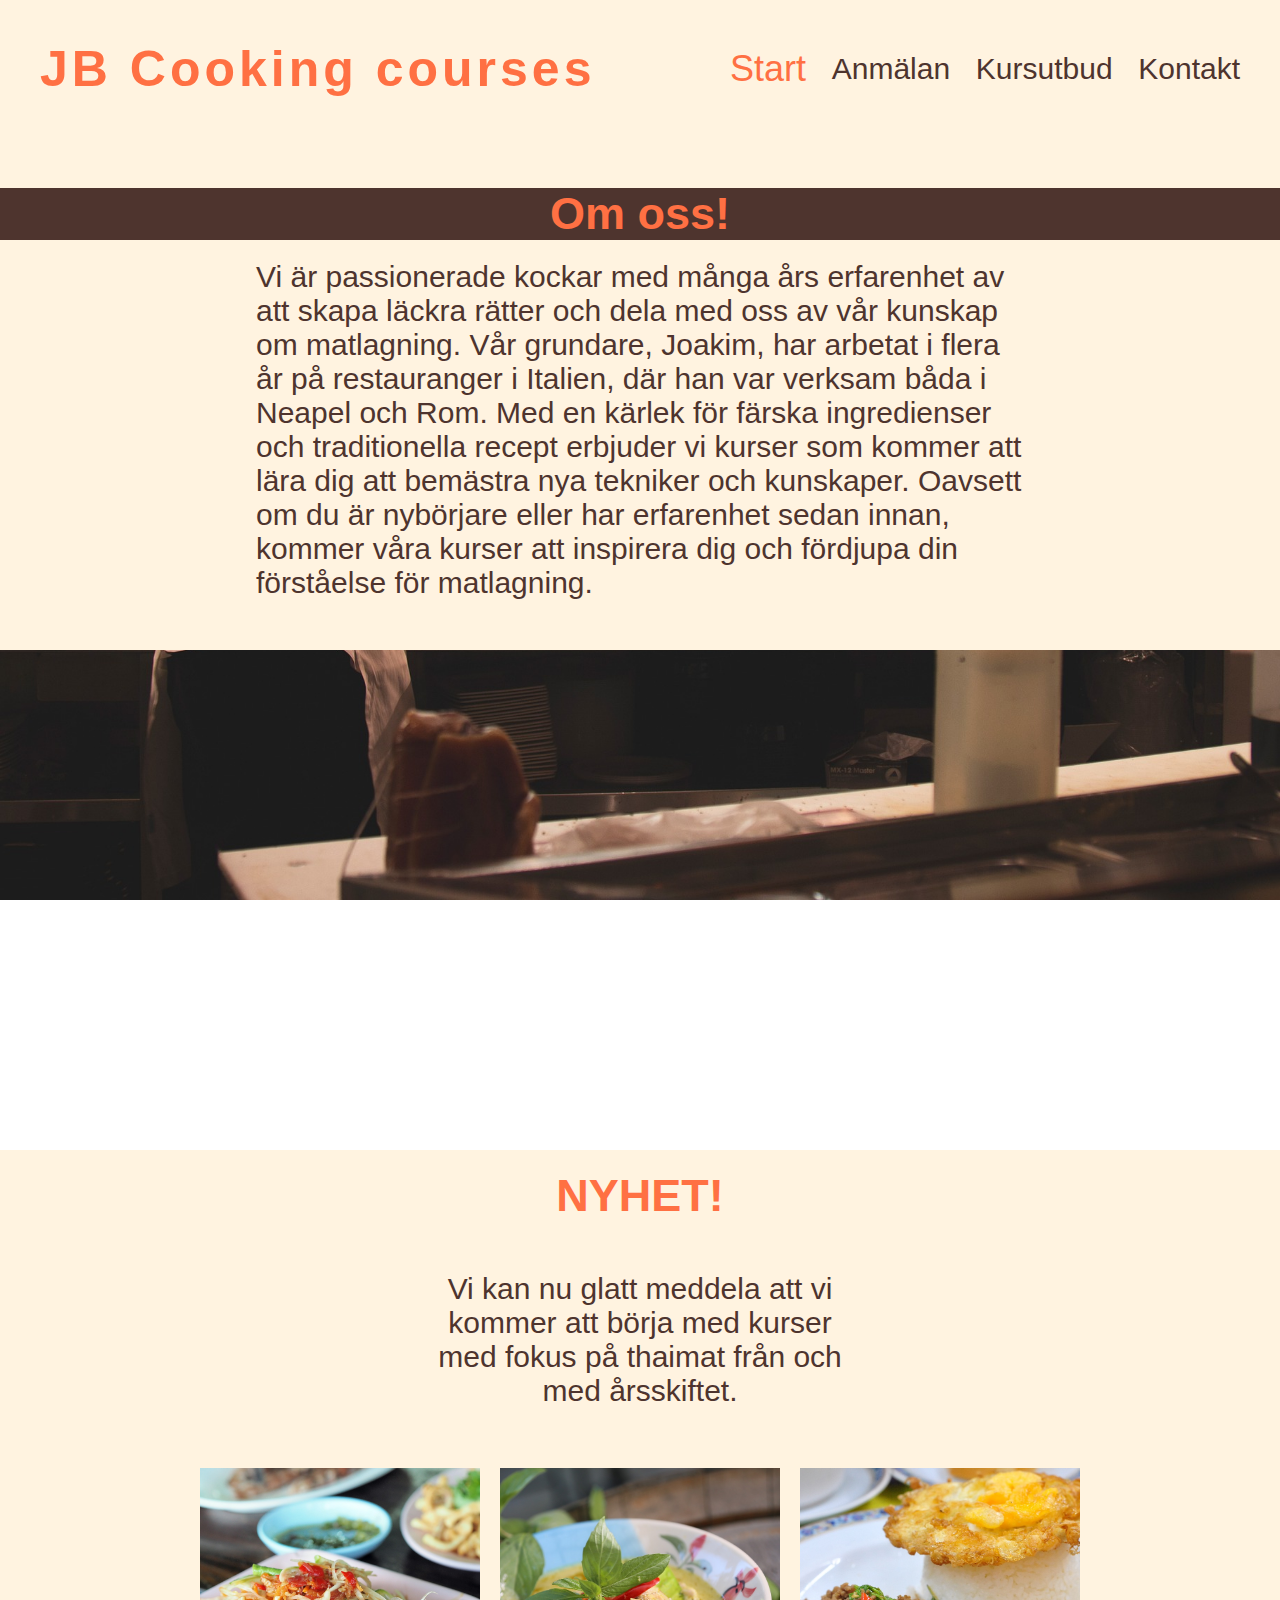
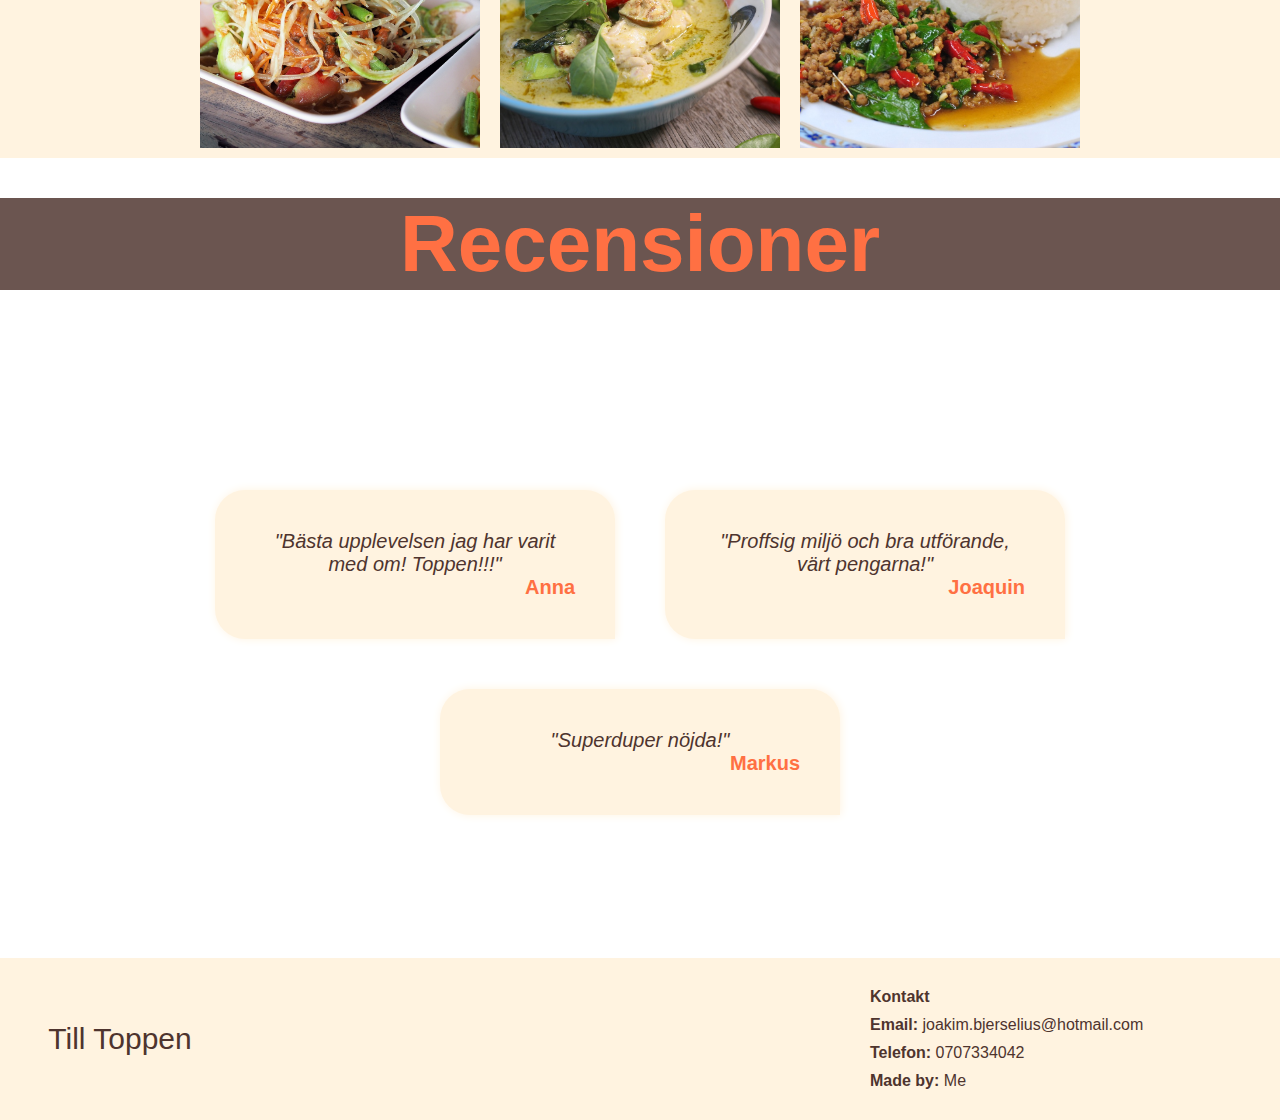
==== index.html @ 39a1613e "add about section on front page" ====
<!DOCTYPE html>
<html lang="en">

<head>
    <meta charset="UTF-8">
    <meta name="viewport" content="width=device-width, initial-scale=1.0">
    <title>cooking classes</title>
    <link rel="stylesheet" href="styles.css">

</head>

<body>

    <!-- HEADER -->
    <header>
        <div id="header-left">
            <h1>JB Cooking courses</h1>
        </div>

        <nav class="page-nav">

            <a id="page-links-active" href="index.html">Start</a>
            <a class="page-links" href="./sign-up/sign-up-form.html">Anmälan</a>
            <a class="page-links" href="./courses/courses.html">Kursutbud</a>
            <a class="page-links" href="./contact/contact.html">Kontakt</a>

        </nav>

    </header>

    <!-- MAIN PAGE -->
    <main id="main-page">


        <section class="content-box" id="about">

            <h2>Om oss!</h2>

            <p>Vi är passionerade kockar med många års erfarenhet av att skapa läckra rätter och dela med oss av vår
                kunskap om matlagning. Vår grundare, Joakim, har arbetat i flera år på restauranger i Italien, där han
                var verksam båda i Neapel och Rom.

                Med en kärlek för färska ingredienser och traditionella recept erbjuder vi kurser som kommer att lära
                dig att bemästra nya tekniker och kunskaper. Oavsett om du är nybörjare eller har erfarenhet sedan
                innan,
                kommer våra
                kurser att inspirera dig och fördjupa din förståelse för matlagning.</p>


        </section>


        <div class="parallax" id="parallax-first">
        </div>

        <div class="content-box">

            <div id="news-box">
                <h2>NYHET!</h2>
                <p>Vi kan nu glatt meddela att vi kommer att börja med kurser med fokus på thaimat från och med
                    årsskiftet.</p>
            </div>
            <div id="image-container">
                <img class="content-box-images" src="./images/papaya.jpg" alt="image of papaya salad">
                <img class="content-box-images" src="./images/greencurry.jpg" alt="image of thai green curry">
                <img class="content-box-images" src="./images/padkrapow.jpg" alt="image of pad kra pao">
            </div>
        </div>

        <section class="parallax" id="parallax-second">
            <h2>Recensioner</h2>
            <div class="inner-box">
                <div class="inner-box-quotes" id="quote-one">
                    <p class="quote-text"> "Bästa upplevelsen jag har varit med om! Toppen!!!"</p>
                    <p class="quote-author">Anna</p>
                </div>

                <div class="inner-box-quotes" id="quote-two">
                    <p class="quote-text"> "Proffsig miljö och bra utförande, värt pengarna!"</p>
                    <p class="quote-author">Joaquin</p>
                </div>

                <div class="inner-box-quotes" id="quote-three">
                    <p class="quote-text">"Superduper nöjda!"</p>
                    <p class="quote-author">Markus</p>
                </div>
            </div>

        </section>

        <!-- FOOTER -->

        <footer>

            <nav class="page-nav">
                <a class="page-links" id="footer-nav" href="#header-left">Till Toppen</a>
            </nav>

            <div id="footer-right">
                <p class="footer-text"><strong>Kontakt</strong></p>
                <p class="footer-text"><strong>Email: </strong> joakim.bjerselius@hotmail.com</p>
                <p class="footer-text"><strong>Telefon: </strong> 0707334042</p>
                <p class="footer-text"><strong>Made by: </strong>Me</p>
            </div>

        </footer>



    </main>

</body>

</html>
---- styles.css ----
* {
    margin: 0px;
    padding: 0px;
    box-sizing: border-box;
}

html {
    scroll-behavior: smooth;
}

body {

    font-family: Helvetica, sans-serif, Arial;
    height: 100vh;
    width: 100%;
    background-color: rgb(255, 255, 255);
}

/* HEADER */
header {
    background-color: #FFF3E0;
    padding: 20px;
    display: flex;
    flex-wrap: wrap;
    justify-content: space-between;
    width: 100%;

}

#header-left {
    display: flex;
    padding: 20px;
    text-align: center;
    align-items: center;
}

header h1 {
    font-size: 50px;
    color: #FF7043;
    letter-spacing: 4px;
}

.page-nav {
    display: flex;
    flex-wrap: wrap;
    justify-content: space-between;
    padding: 10px;
    align-items: center;
    width: 550px;
}

.page-links {
    flex: 0 1 80px;
    padding: 10px;
    text-align: center;
    font-size: 30px;
    text-decoration-line: none;
    transition: transform .2s, background-color 0.5s ease;
}

.page-links:link {
    color: #4E342E;

}

.page-links:visited {
    color: #4E342E;
}

.page-links:hover,
#page-links-active:hover {
    transform: scale(1.05);

    animation: bounce 0.3s ease-in-out;
}

#page-links-active {
    flex: 0 1 80px;
    padding: 10px;
    text-align: center;
    text-decoration-line: none;
    font-size: 36px;
    color: #FF7043;

}

@keyframes bounce {


    0%,
    100% {
        transform: translateY(0);
    }

    50% {
        transform: translateY(-5px);
    }
}

/* INDEX PAGE */

#main-page {
    display: flex;
    flex-direction: column;
    justify-content: flex-start;
    align-items: center;
    width: 100%;
}

.parallax {

    height: 500px;
    background-attachment: fixed;
    background-position: center;
    background-repeat: no-repeat;
    background-size: cover;
    width: 100%;
}

#parallax-first {
    background-image:
        url('images/restaurant1.jpg');
    height: 500px;
}

#parallax-second {

    background-image:
        url('images/spices.jpg');
    height: 800px;
}

/* content box */
.content-box {
    display: flex;
    flex-direction: row;
    flex-wrap: wrap;
    justify-content: space-around;
    color: #4E342E;
    background-color: #FFF3E0;
    font-size: 30px;
    width: 100%;
}

#about {
    display: flex;
    flex-direction: column;
    justify-content: flex-start;
    align-items: center;
    flex-wrap: wrap;
    padding: 50px 0px;
    gap: 20px;
}

#about h2 {
    color: #FF7043;
    background-color: #4E342E;
    width: 100%;
    text-align: center;
}

#about p {
    padding: 0px 20%;
}

#news-box {
    display: flex;
    flex-direction: column;
    justify-content: flex-start;
    align-items: center;
    flex-wrap: wrap;
    padding: 20px;
    gap: 20px;
}

#news-box h2 {
    color: #FF7043;
}

#news-box p {
    max-width: 500px;
    padding: 30px;
    text-align: center;
}

#image-container {
    display: flex;
    flex-direction: row;
    justify-content: center;
    align-items: center;
    width: auto;
    max-width: 100%;
    flex-wrap: wrap;
}

.content-box-images {
    flex: 1 1 200px;
    height: 300px;
    width: 300px;
    max-width: 100%;
    padding: 10px;
    object-fit: cover;
}

/* "floating quote boxes" */

#parallax-second h2 {
    margin-top: 40px;
    font-size: 80px;
    color: #FF7043;
    text-align: center;
    background-color: #4e342ed5;
}

.inner-box {
    margin: 200px 0px;
    display: flex;
    flex-wrap: wrap;
    flex-direction: row;
    justify-content: center;
    align-items: flex-start;
    gap: 50px;
}

.inner-box-quotes {
    flex: 0 1 400px;
    width: 100%;
    font-size: 20px;
    text-align: center;
    color: #4E342E;
    background-color: #FFF3E0;
    padding: 40px;
    border-top-left-radius: 30px;
    border-top-right-radius: 30px;
    border-bottom-left-radius: 30px;
    box-shadow: #FFF3E0 1px 0 10px;
}

.quote-text {
    font-style: italic;
}

.quote-author {
    font-weight: 600;
    text-align: end;
    color: #FF7043;
}

/* FOOTER */

footer {
    flex-wrap: wrap;
    display: flex;
    flex-direction: row;
    justify-content: space-between;
    align-items: center;
    background-color: #FFF3E0;
    width: 100%;
    padding: 20px;
    gap: 10px;
}


#footer-nav {
    flex: 0 1 180px;
}

footer .page-links {
    flex: 0 0 200px;
}

#footer-right {
    flex: 0 1 400px;
    width: 100%;
    height: 100%;
    color: #4E342E;
    padding-left: 20px;
    display: flex;
    flex-direction: column;
    align-items: flex-start;
    justify-content: space-evenly;
    flex-wrap: wrap;
    gap: 10px;
    padding: 10px;
}

/* MEDIA QUERY SECTION */

@media all and (max-width: 1024px) {

    header {
        justify-content: center;
    }

}



@media all and (max-width: 800px) {

    .page-nav {
        gap: 0px;
        padding: 0px;
        flex-wrap: nowrap;
        flex-direction: column;
        justify-content: center;
        align-items: normal;
        width: 100%;

    }

    #parallax-second h2 {
        
        font-size: 50px;
      
    }
    
.inner-box {
    margin:20px;
}


    header,
    footer {
        padding: 0px;
        justify-content: center;
    }

    footer {
        flex-wrap: wrap-reverse;
    }

    header .page-links {
        flex: 1 1 20px;
        border: none;
        width: 100%;
        color: #FFF3E0;
        background-color: #4E342E;
    }

    header .page-links:link {
        color: #FFF3E0;

    }

    header .page-links:visited {
        color: #FFF3E0;
    }

    #page-links-active {
        display: flex;
        justify-content: center;
        flex: 1 1 20px;
        border: none;
        width: 100%;
    }

    #footer-nav {
        flex: 1 1 20px;
    }

    footer .page-links {
        border: none;
        width: 100%;
        flex: 0;

    }

    #footer-right {
        flex: 1 1 auto;
        border: none;
        background-color: #4E342E;
        color: #FFF3E0;
        width: 100%;
    }

}


@media all and (max-width: 600px) {
    .inner-box-quotes {
        border-radius: 0px;
    }


}
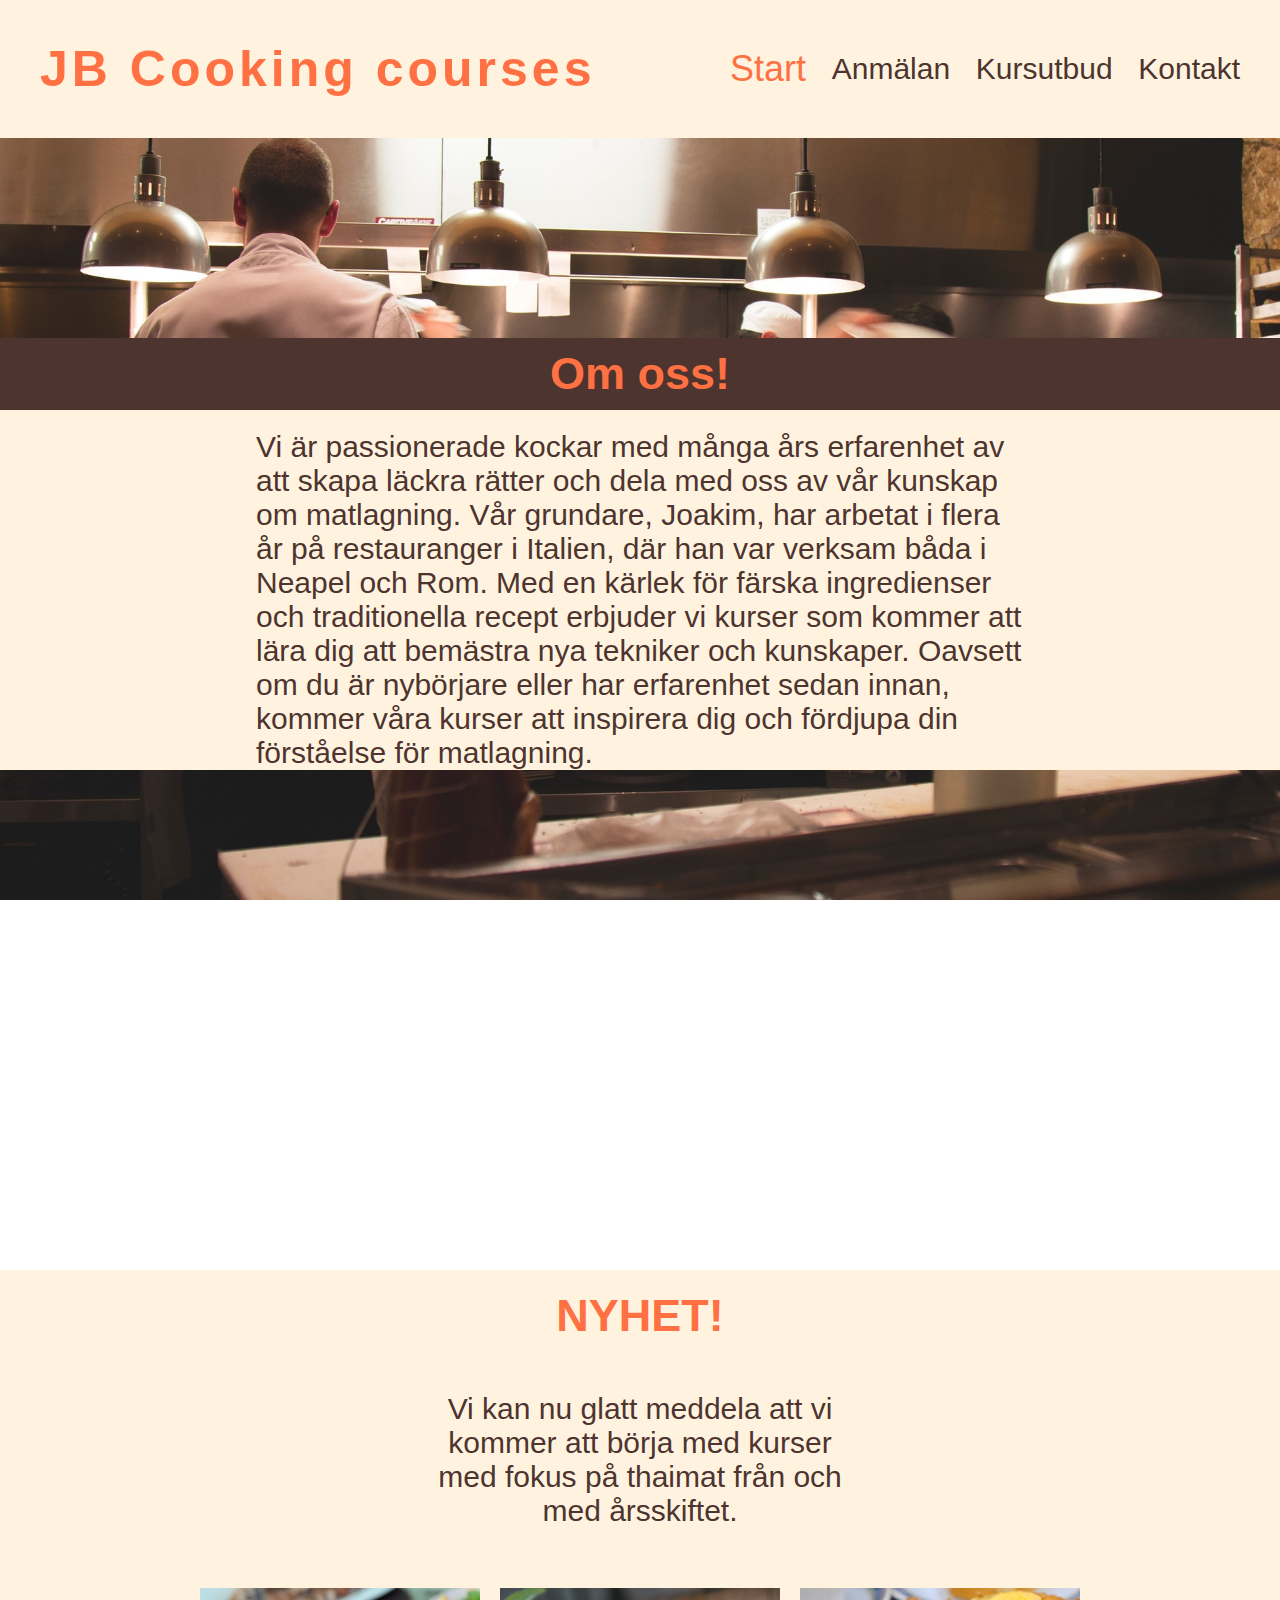
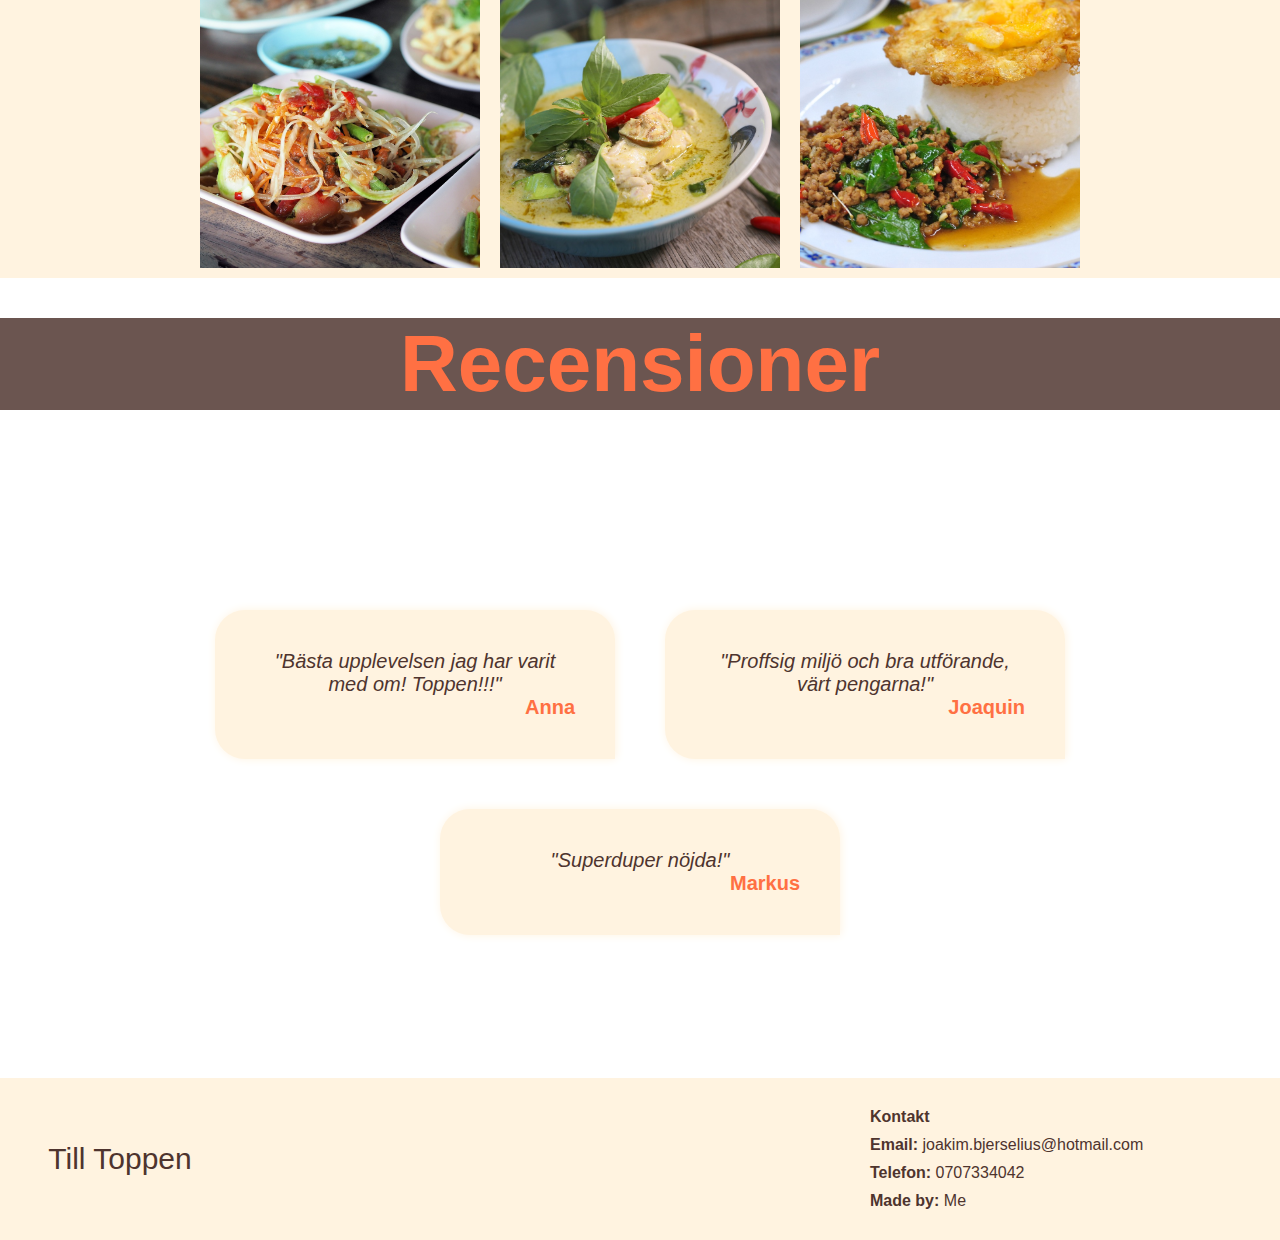
==== commit 6565c92a: "make contact page, clean up and small fix on front page" ====
--- a/index.html
+++ b/index.html
@@ -32,6 +32,8 @@
     <main id="main-page">
 
 
+        <div class="parallax" id="parallax-intro">
+        </div>
         <section class="content-box" id="about">
 
             <h2>Om oss!</h2>
--- a/styles.css
+++ b/styles.css
@@ -117,6 +117,12 @@
     width: 100%;
 }
 
+#parallax-intro {
+    background-image:
+        url('images/restaurant1.jpg');
+    height: 200px;
+}
+
 #parallax-first {
     background-image:
         url('images/restaurant1.jpg');
@@ -148,7 +154,6 @@
     justify-content: flex-start;
     align-items: center;
     flex-wrap: wrap;
-    padding: 50px 0px;
     gap: 20px;
 }
 
@@ -156,6 +161,7 @@
     color: #FF7043;
     background-color: #4E342E;
     width: 100%;
+    padding:10px;
     text-align: center;
 }
 
@@ -310,15 +316,18 @@
     }
 
     #parallax-second h2 {
-        
+
         font-size: 50px;
-      
-    }
-    
-.inner-box {
-    margin:20px;
-}
-
+
+    }
+    .inner-box
+    {
+        margin: 20px 0px;
+    }
+
+    #about p {
+        padding: 0px 10%;
+    }
 
     header,
     footer {
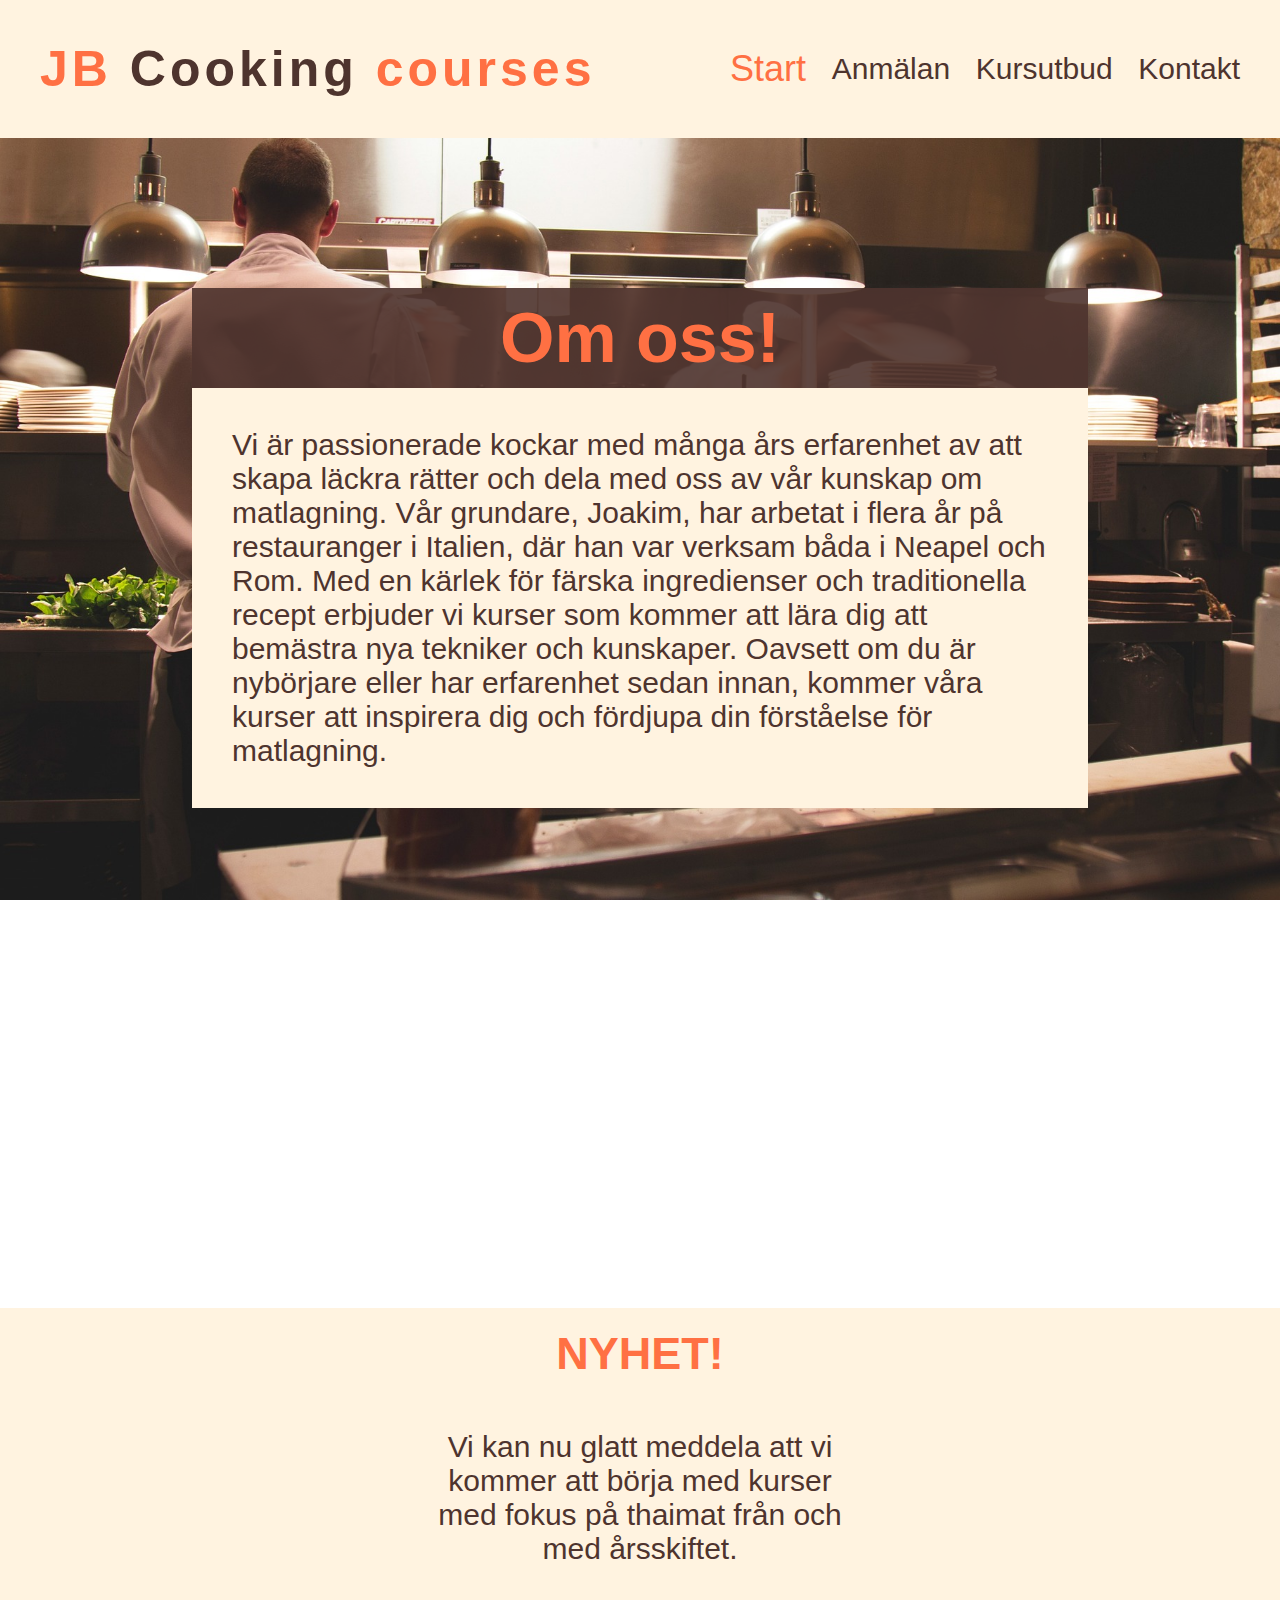
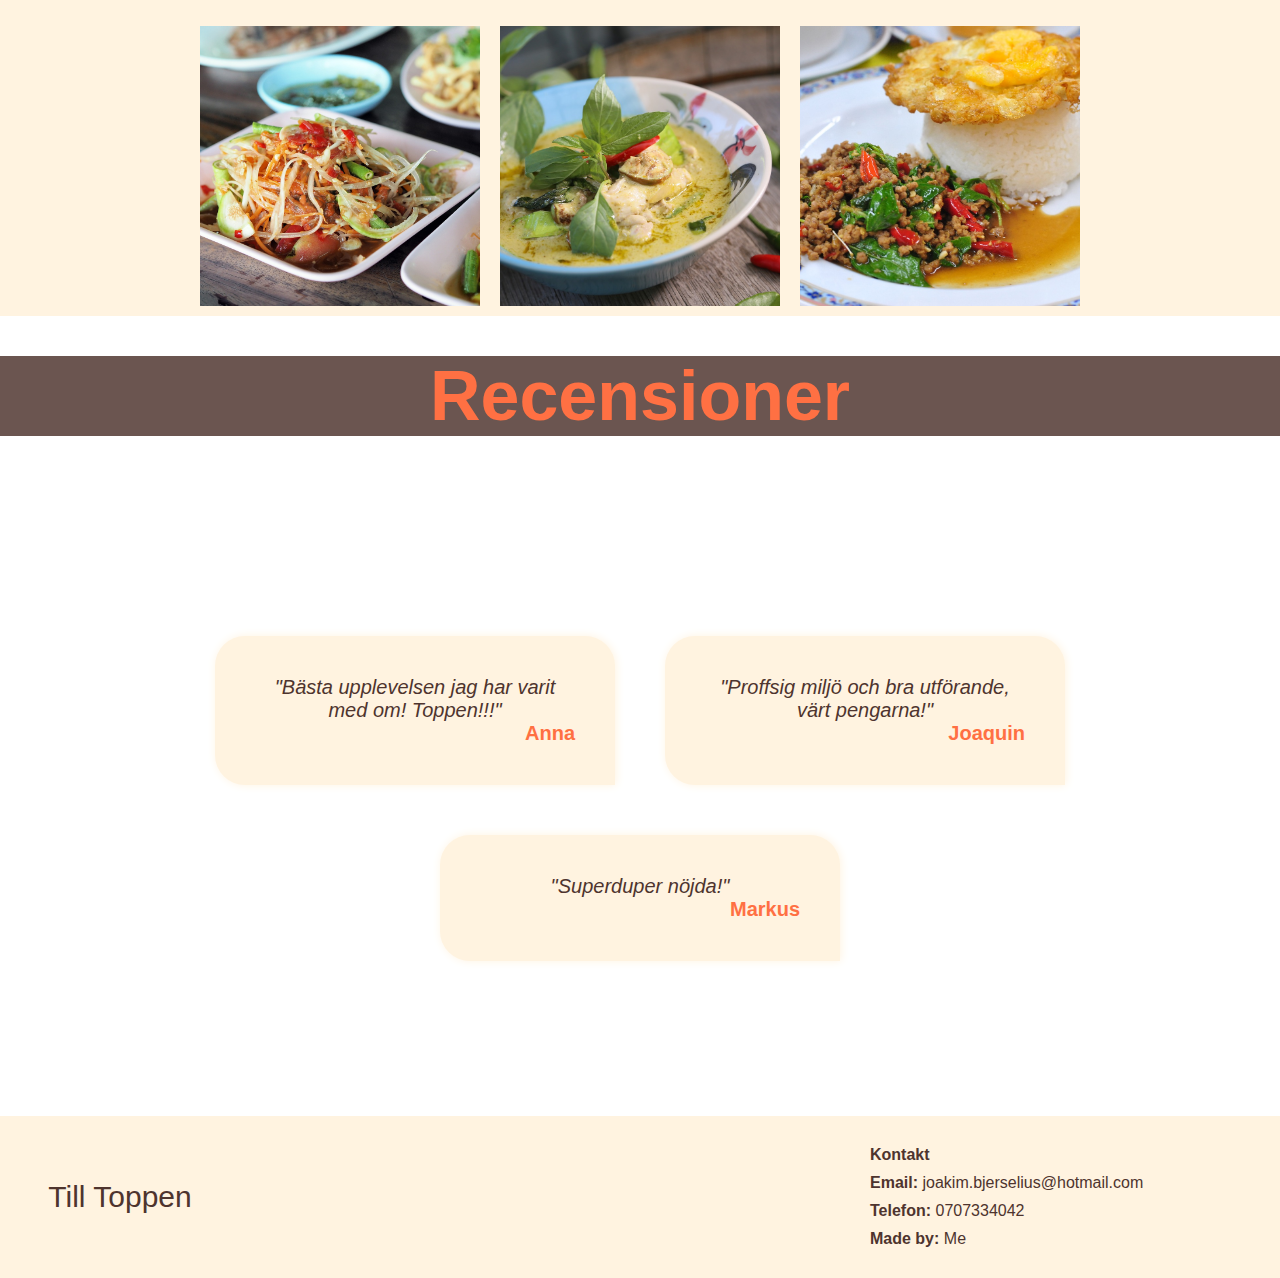
==== commit 3a4cf2c1: "change the style of the about div to appear like its floating infront. Add span on h1." ====
--- a/index.html
+++ b/index.html
@@ -14,7 +14,7 @@
     <!-- HEADER -->
     <header>
         <div id="header-left">
-            <h1>JB Cooking courses</h1>
+            <h1>JB  <span style="color: #4E342E;">Cooking</span> courses</h1>
         </div>
 
         <nav class="page-nav">
@@ -33,7 +33,7 @@
 
 
         <div class="parallax" id="parallax-intro">
-        </div>
+       
         <section class="content-box" id="about">
 
             <h2>Om oss!</h2>
@@ -50,7 +50,7 @@
 
 
         </section>
-
+        </div>
 
         <div class="parallax" id="parallax-first">
         </div>
--- a/styles.css
+++ b/styles.css
@@ -108,8 +108,7 @@
 }
 
 .parallax {
-
-    height: 500px;
+    
     background-attachment: fixed;
     background-position: center;
     background-repeat: no-repeat;
@@ -120,7 +119,10 @@
 #parallax-intro {
     background-image:
         url('images/restaurant1.jpg');
-    height: 200px;
+    display: flex;
+    justify-content: center;
+    align-items: center;
+    flex-wrap: wrap;
 }
 
 #parallax-first {
@@ -149,24 +151,29 @@
 }
 
 #about {
+    background-color: rgba(255, 255, 255, 0);
+    margin-top: 150px;
     display: flex;
     flex-direction: column;
-    justify-content: flex-start;
-    align-items: center;
-    flex-wrap: wrap;
-    gap: 20px;
+    justify-content: center;
+    align-items: center;
+    flex-wrap: wrap;
+    width: 70%;
 }
 
 #about h2 {
     color: #FF7043;
-    background-color: #4E342E;
-    width: 100%;
-    padding:10px;
-    text-align: center;
+    font-size: 70px;    
+    background-color: #4e342ee8;
+    width: 100%;
+    padding: 10px;
+    text-align: center;
+    width: 100%;
 }
 
 #about p {
-    padding: 0px 20%;
+    padding: 40px;
+    background-color: #FFF3E0;
 }
 
 #news-box {
@@ -212,7 +219,7 @@
 
 #parallax-second h2 {
     margin-top: 40px;
-    font-size: 80px;
+    font-size: 70px;
     color: #FF7043;
     text-align: center;
     background-color: #4e342ed5;
@@ -320,13 +327,17 @@
         font-size: 50px;
 
     }
-    .inner-box
-    {
+
+    .inner-box {
         margin: 20px 0px;
     }
+    
+#about{
+    width:100%;
+}
 
     #about p {
-        padding: 0px 10%;
+        padding: 15px 5%;
     }
 
     header,
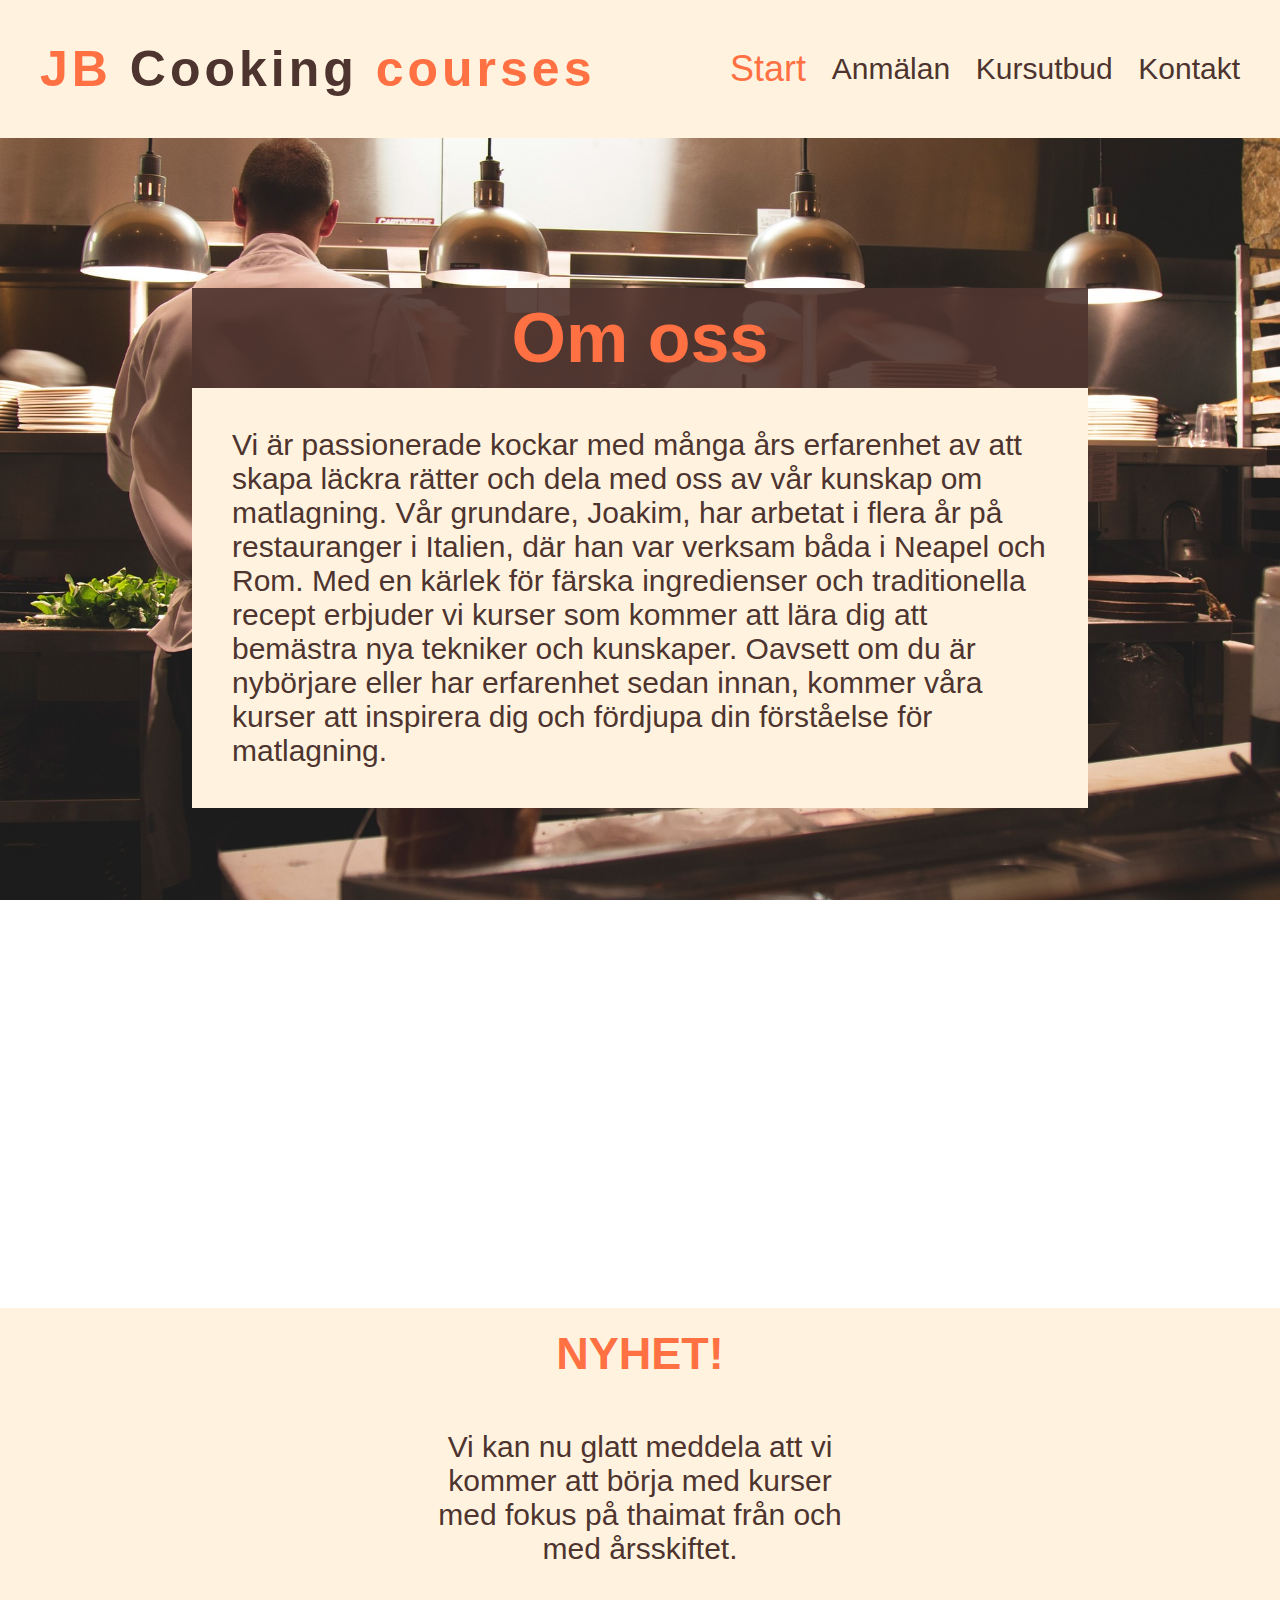
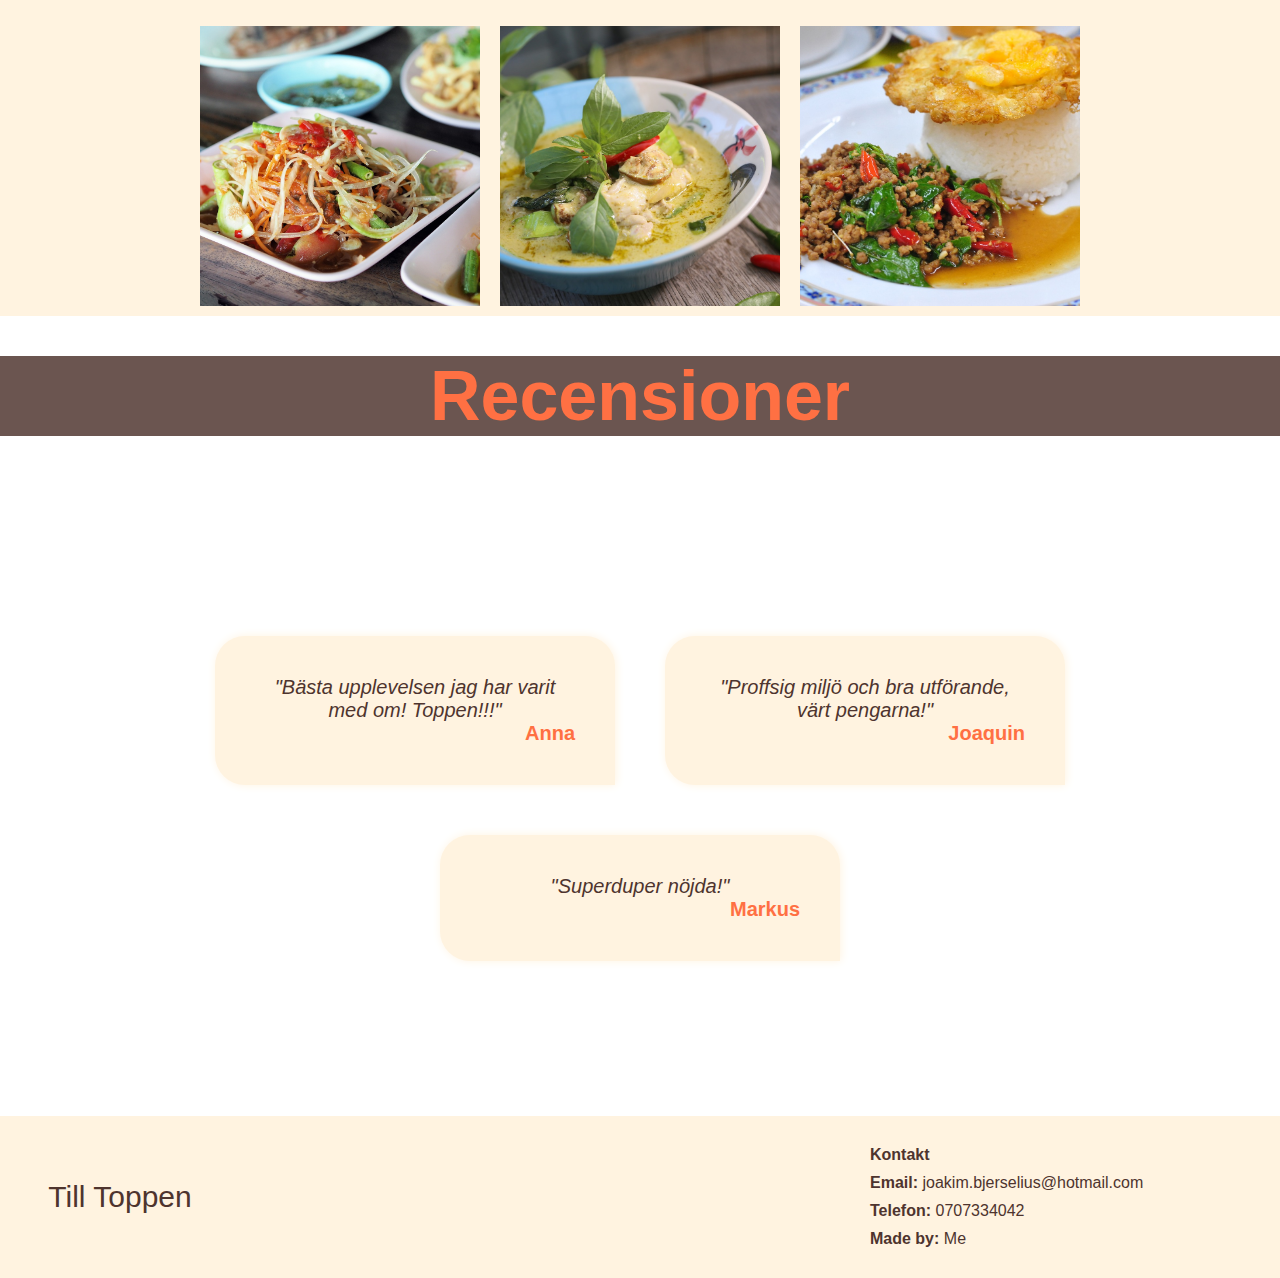
==== commit 575339e5: "Make table for the courses" ====
--- a/index.html
+++ b/index.html
@@ -36,7 +36,7 @@
        
         <section class="content-box" id="about">
 
-            <h2>Om oss!</h2>
+            <h2>Om oss</h2>
 
             <p>Vi är passionerade kockar med många års erfarenhet av att skapa läckra rätter och dela med oss av vår
                 kunskap om matlagning. Vår grundare, Joakim, har arbetat i flera år på restauranger i Italien, där han
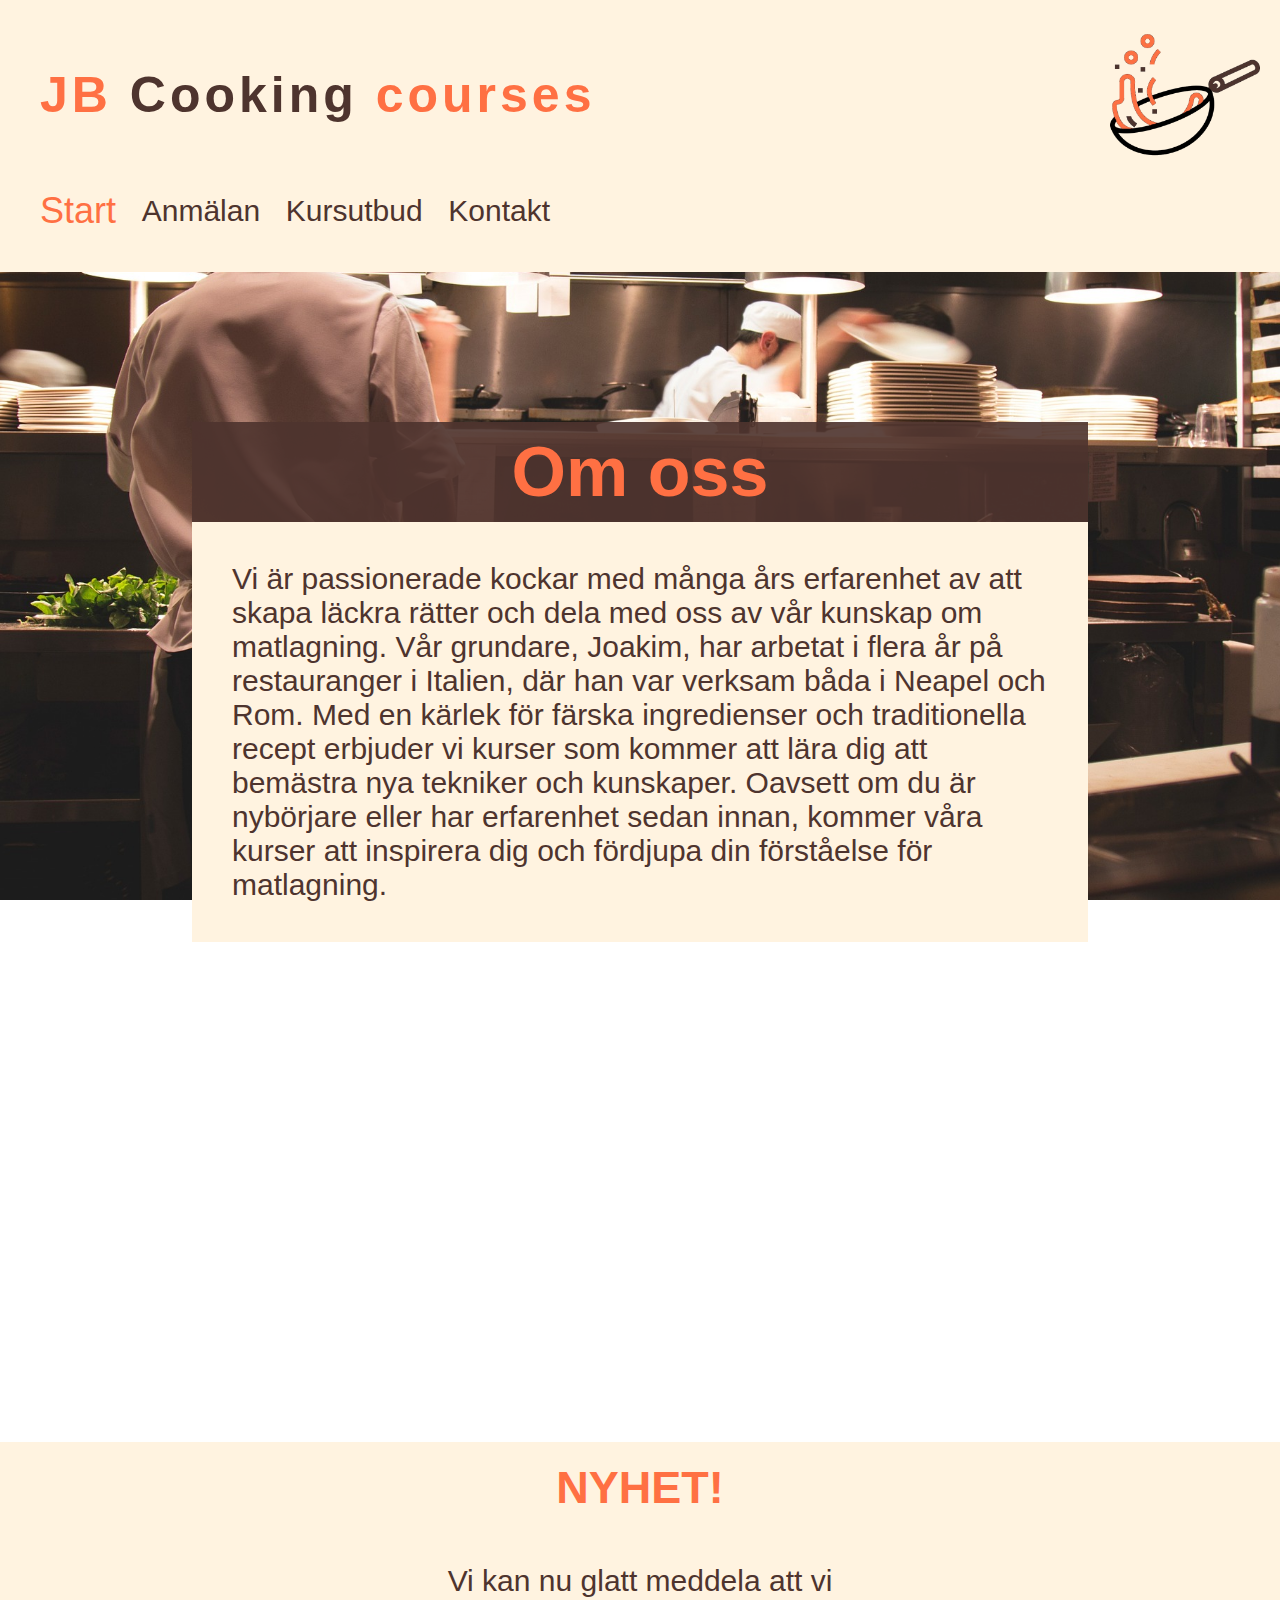
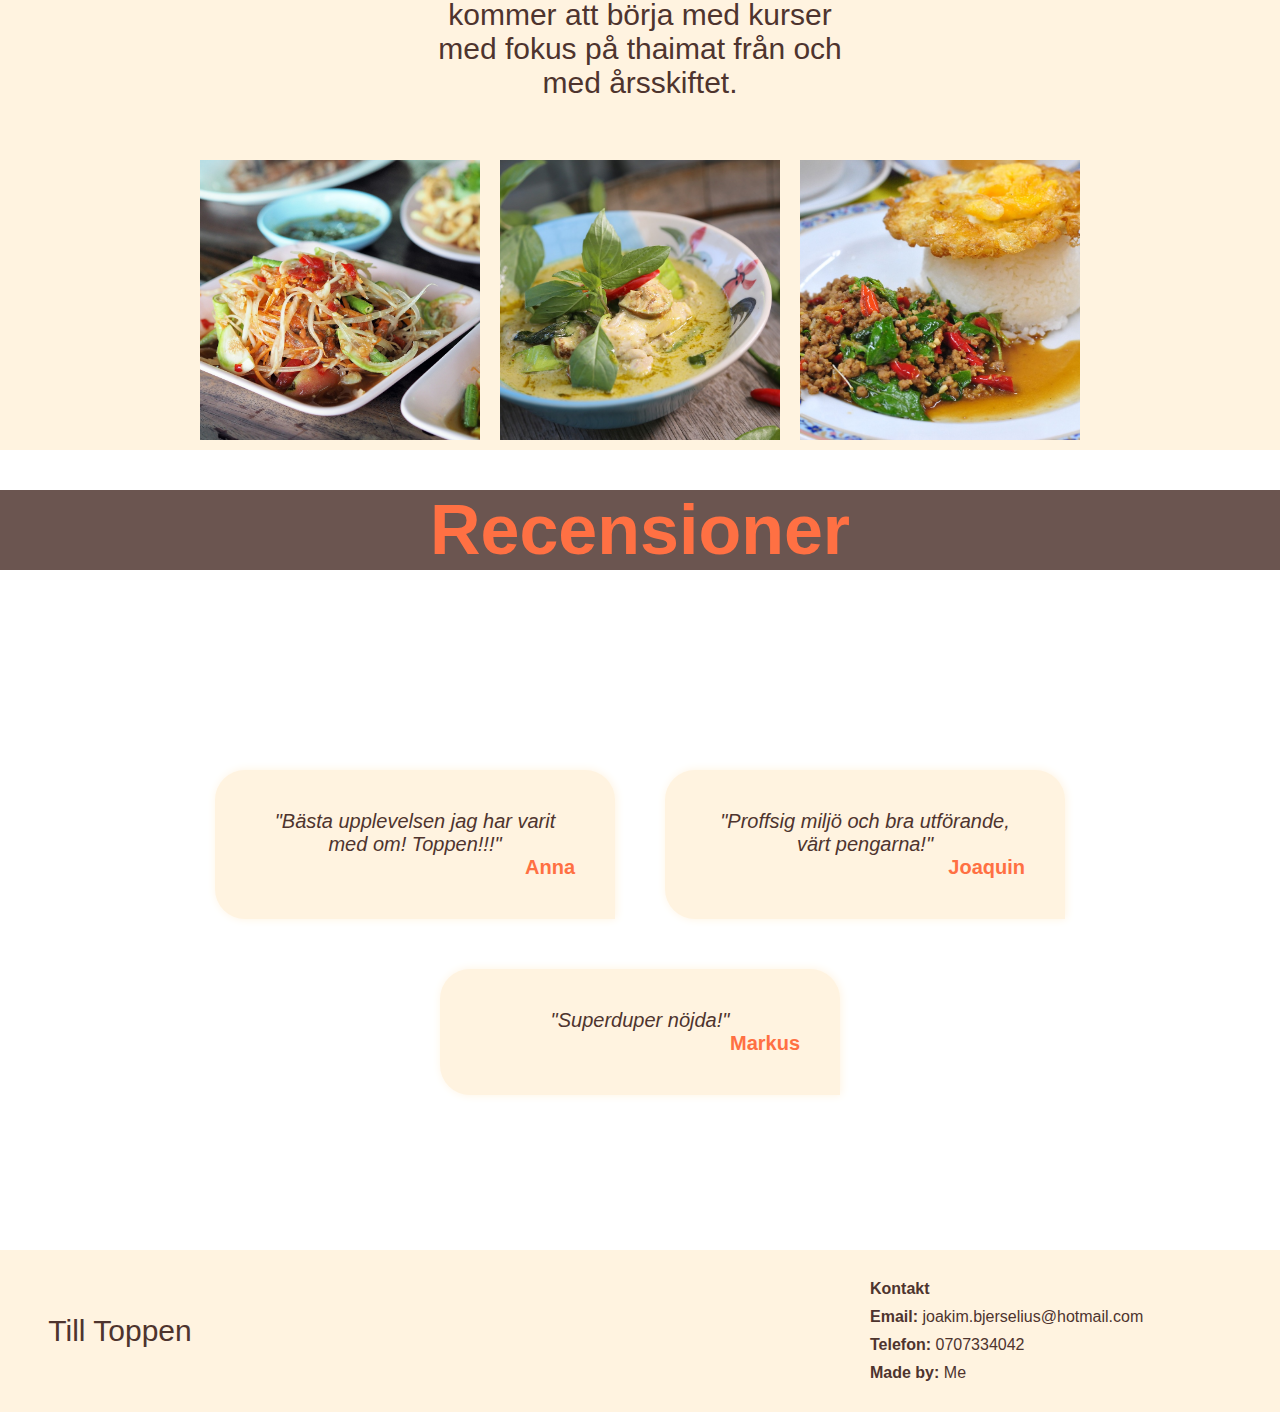
==== commit f4f5cf65: "make course table, add logo" ====
--- a/index.html
+++ b/index.html
@@ -16,7 +16,7 @@
         <div id="header-left">
             <h1>JB  <span style="color: #4E342E;">Cooking</span> courses</h1>
         </div>
-
+        <img class="frying-pan" src="./images/fryingpannobg.png" alt="Frying pan image">
         <nav class="page-nav">
 
             <a id="page-links-active" href="index.html">Start</a>
--- a/styles.css
+++ b/styles.css
@@ -40,6 +40,36 @@
     letter-spacing: 4px;
 }
 
+.frying-pan {
+    width: 150px;
+}
+
+.frying-pan:hover {
+    animation: horizontal-shaking 0.5s ease-in-out infinite;
+}
+
+@keyframes horizontal-shaking {
+    0% {
+        transform: translateX(0);
+    }
+
+    25% {
+        transform: translateX(5px);
+    }
+
+    50% {
+        transform: translateX(-5px);
+    }
+
+    75% {
+        transform: translateX(5px);
+    }
+
+    100% {
+        transform: translateX(0);
+    }
+}
+
 .page-nav {
     display: flex;
     flex-wrap: wrap;
@@ -55,7 +85,7 @@
     text-align: center;
     font-size: 30px;
     text-decoration-line: none;
-    transition: transform .2s, background-color 0.5s ease;
+    transition: background-color 0.5s ease;
 }
 
 .page-links:link {
@@ -69,7 +99,6 @@
 
 .page-links:hover,
 #page-links-active:hover {
-    transform: scale(1.05);
 
     animation: bounce 0.3s ease-in-out;
 }
@@ -108,7 +137,7 @@
 }
 
 .parallax {
-    
+
     background-attachment: fixed;
     background-position: center;
     background-repeat: no-repeat;
@@ -144,7 +173,7 @@
     flex-direction: row;
     flex-wrap: wrap;
     justify-content: space-around;
-    color: #4E342E;
+    color: #4e342e;
     background-color: #FFF3E0;
     font-size: 30px;
     width: 100%;
@@ -162,8 +191,8 @@
 }
 
 #about h2 {
-    color: #FF7043;
-    font-size: 70px;    
+    color: rgb(255, 112, 67);
+    font-size: 70px;
     background-color: #4e342ee8;
     width: 100%;
     padding: 10px;
@@ -322,6 +351,13 @@
 
     }
 
+    .page-links:hover,
+    #page-links-active:hover {
+        transform: scale(1.00);
+
+        animation: none;
+    }
+
     #parallax-second h2 {
 
         font-size: 50px;
@@ -331,10 +367,10 @@
     .inner-box {
         margin: 20px 0px;
     }
-    
-#about{
-    width:100%;
-}
+
+    #about {
+        width: 100%;
+    }
 
     #about p {
         padding: 15px 5%;
@@ -402,5 +438,22 @@
         border-radius: 0px;
     }
 
+    .parallax {
+        background-attachment: initial;
+    }
+
+    #parallax-intro {
+        background: #FFF3E0;
+    }
+
+    #about {
+        margin-top: 40px;
+    }
+
+    #about h2 {
+        background-color: #4e342e;
+    }
+
+
 
 }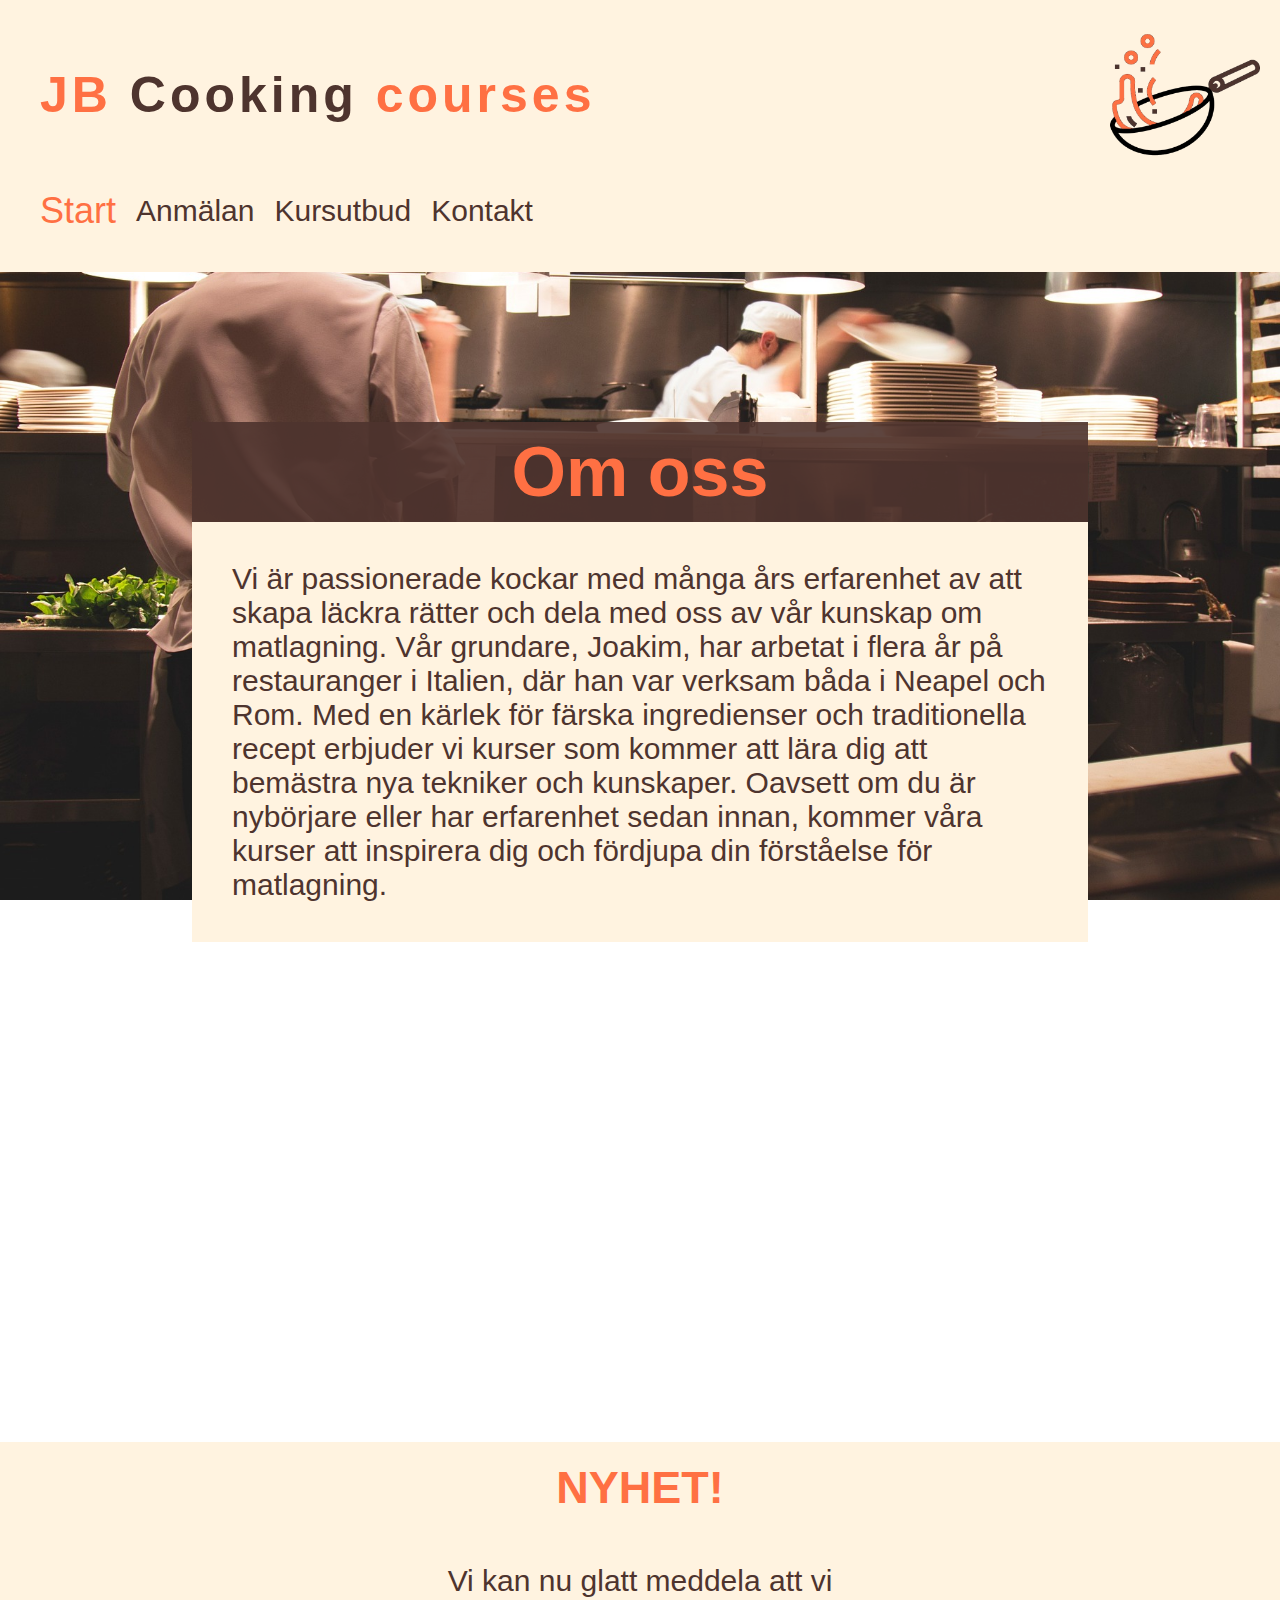
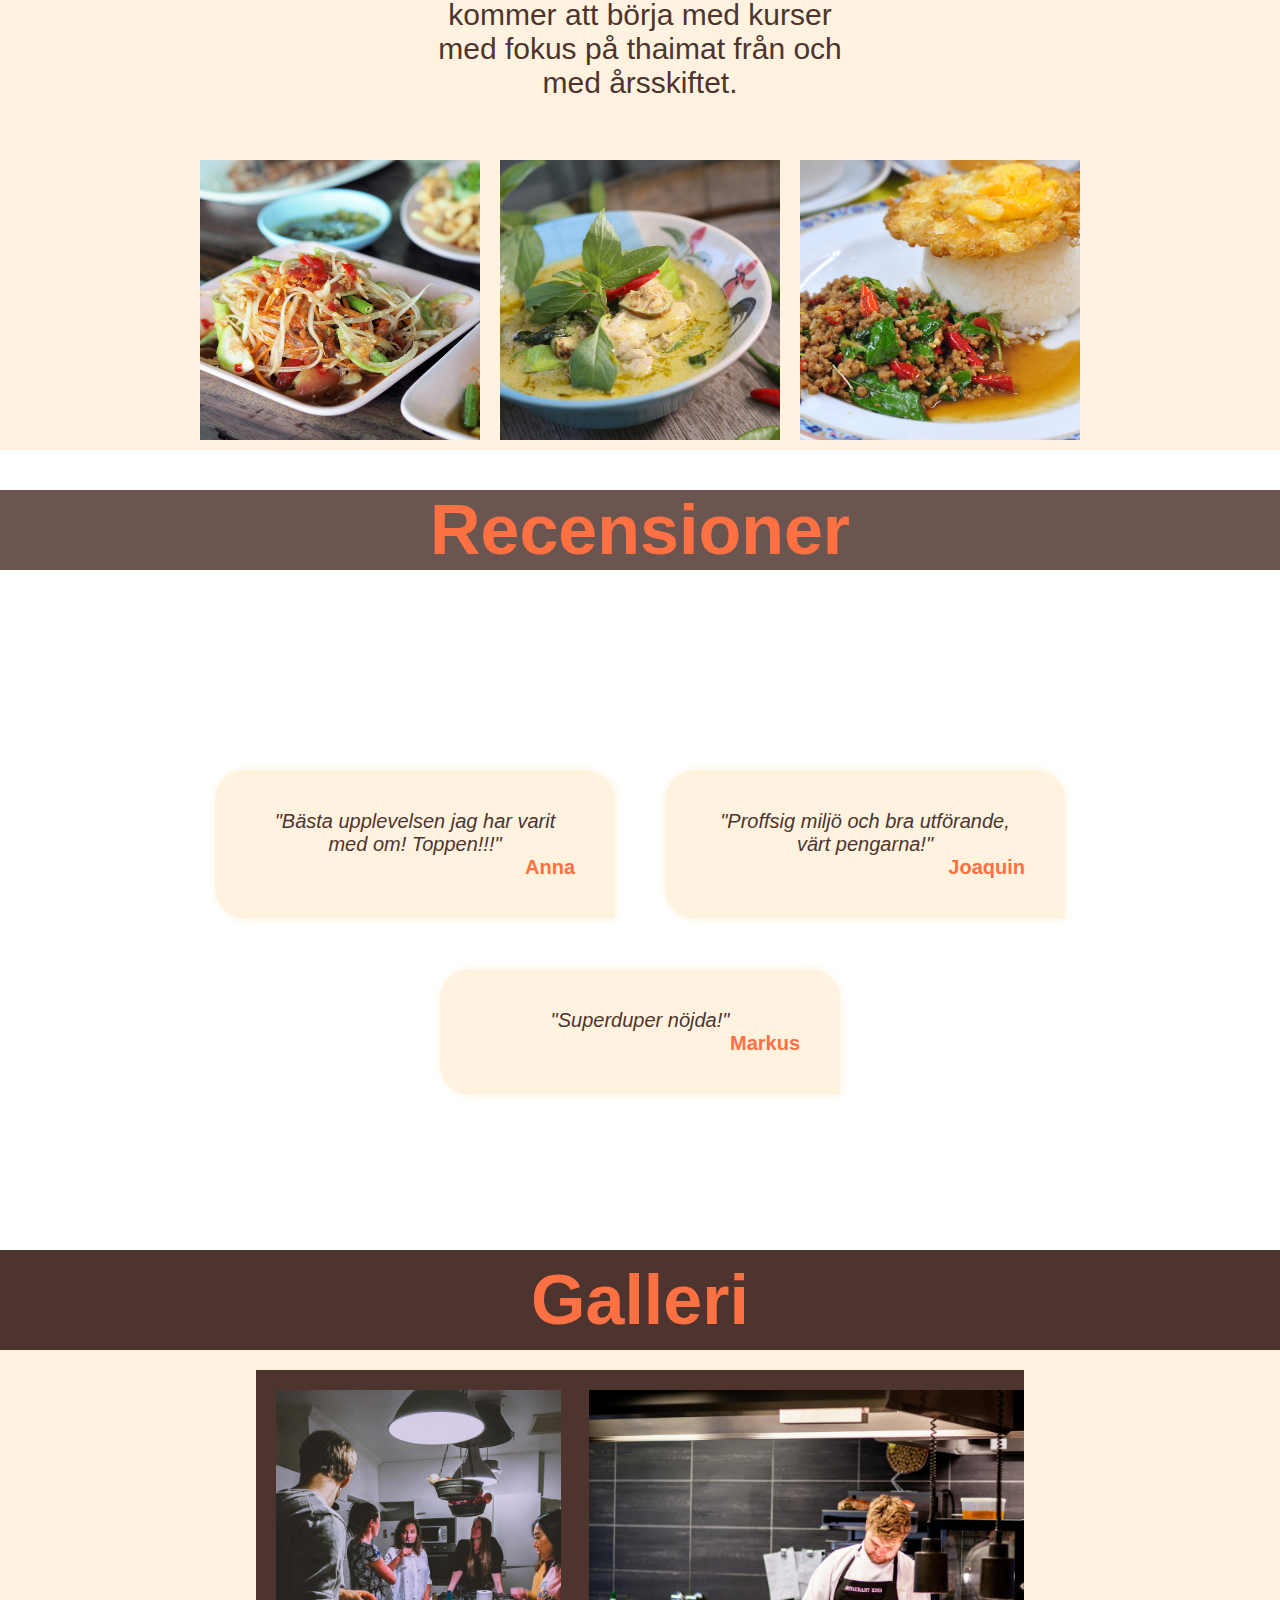
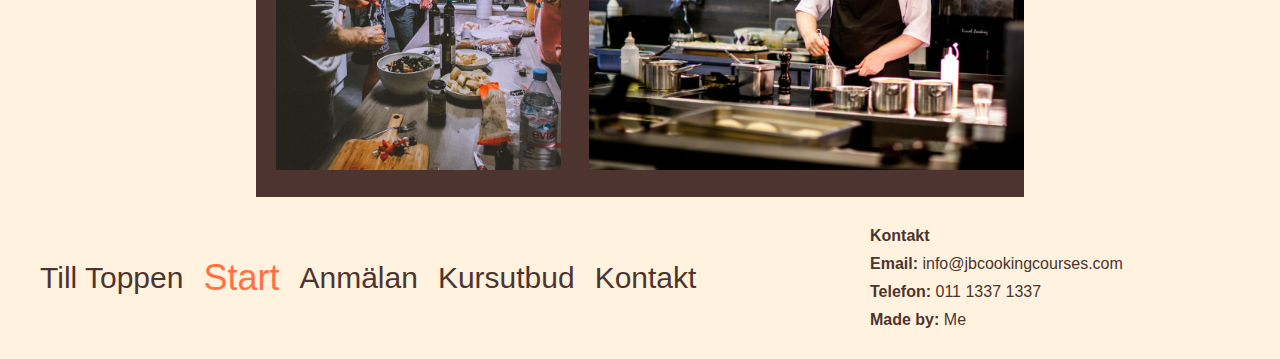
==== commit 8cdd8610: "add nav bar to footer. add gallery page on main page." ====
--- a/index.html
+++ b/index.html
@@ -6,6 +6,7 @@
     <meta name="viewport" content="width=device-width, initial-scale=1.0">
     <title>cooking classes</title>
     <link rel="stylesheet" href="styles.css">
+    <link rel="icon" href="./images/favicon.ico">
 
 </head>
 
@@ -14,12 +15,12 @@
     <!-- HEADER -->
     <header>
         <div id="header-left">
-            <h1>JB  <span style="color: #4E342E;">Cooking</span> courses</h1>
+            <h1>JB <span style="color: #4E342E;">Cooking</span> courses</h1>
         </div>
         <img class="frying-pan" src="./images/fryingpannobg.png" alt="Frying pan image">
         <nav class="page-nav">
 
-            <a id="page-links-active" href="index.html">Start</a>
+            <a class="page-links-active" href="index.html">Start</a>
             <a class="page-links" href="./sign-up/sign-up-form.html">Anmälan</a>
             <a class="page-links" href="./courses/courses.html">Kursutbud</a>
             <a class="page-links" href="./contact/contact.html">Kontakt</a>
@@ -31,31 +32,32 @@
     <!-- MAIN PAGE -->
     <main id="main-page">
 
+        <div class="parallax" id="parallax-intro">
 
-        <div class="parallax" id="parallax-intro">
-       
-        <section class="content-box" id="about">
+            <section class="content-box" id="about">
 
-            <h2>Om oss</h2>
+                <h2>Om oss</h2>
 
-            <p>Vi är passionerade kockar med många års erfarenhet av att skapa läckra rätter och dela med oss av vår
-                kunskap om matlagning. Vår grundare, Joakim, har arbetat i flera år på restauranger i Italien, där han
-                var verksam båda i Neapel och Rom.
+                <p>Vi är passionerade kockar med många års erfarenhet av att skapa läckra rätter och dela med oss av vår
+                    kunskap om matlagning. Vår grundare, Joakim, har arbetat i flera år på restauranger i Italien, där
+                    han
+                    var verksam båda i Neapel och Rom.
 
-                Med en kärlek för färska ingredienser och traditionella recept erbjuder vi kurser som kommer att lära
-                dig att bemästra nya tekniker och kunskaper. Oavsett om du är nybörjare eller har erfarenhet sedan
-                innan,
-                kommer våra
-                kurser att inspirera dig och fördjupa din förståelse för matlagning.</p>
+                    Med en kärlek för färska ingredienser och traditionella recept erbjuder vi kurser som kommer att
+                    lära
+                    dig att bemästra nya tekniker och kunskaper. Oavsett om du är nybörjare eller har erfarenhet sedan
+                    innan,
+                    kommer våra
+                    kurser att inspirera dig och fördjupa din förståelse för matlagning.</p>
 
 
-        </section>
+            </section>
         </div>
 
         <div class="parallax" id="parallax-first">
         </div>
 
-        <div class="content-box">
+        <section class="content-box">
 
             <div id="news-box">
                 <h2>NYHET!</h2>
@@ -67,7 +69,7 @@
                 <img class="content-box-images" src="./images/greencurry.jpg" alt="image of thai green curry">
                 <img class="content-box-images" src="./images/padkrapow.jpg" alt="image of pad kra pao">
             </div>
-        </div>
+        </section>
 
         <section class="parallax" id="parallax-second">
             <h2>Recensioner</h2>
@@ -90,27 +92,49 @@
 
         </section>
 
+        <section class="content-box" id="image-gallery">
+            <h2>Galleri</h2>
+            <div class="image-container">
+                <img src="./images/cookingclass.jpg" alt="cooking class">
+                <img src="./images/chef.jpg" alt="picture of a achef">
+                <img src="./images/gnocci.jpg" alt="plate of gnocchis">
+                <img src="./images/cook.jpg" alt="photo of people in a kitchen">
+                <img src="./images/greencurry.jpg" alt="cooking class">
+                <img src="./images/cookingclass.jpg" alt="cooking class">
+                <img src="./images/chef.jpg" alt="picture of a achef">
+                <img src="./images/gnocci.jpg" alt="plate of gnocchis">
+                <img src="./images/cook.jpg" alt="photo of people in a kitchen">
+                <img src="./images/cookingclass.jpg" alt="cooking class">
+                <img src="./images/chef.jpg" alt="picture of a achef">
+                <img src="./images/gnocci.jpg" alt="plate of gnocchis">
+                <img src="./images/cook.jpg" alt="photo of people in a kitchen">
+            </div>
+
+        </section>
+
         <!-- FOOTER -->
 
         <footer>
 
             <nav class="page-nav">
-                <a class="page-links" id="footer-nav" href="#header-left">Till Toppen</a>
+                <a class="page-links" href="#header-left">Till Toppen</a>
+                <a class="page-links-active" href="index.html">Start</a>
+                <a class="page-links" href="./sign-up/sign-up-form.html">Anmälan</a>
+                <a class="page-links" href="./courses/courses.html">Kursutbud</a>
+                <a class="page-links" href="./contact/contact.html">Kontakt</a>
+    
             </nav>
 
             <div id="footer-right">
                 <p class="footer-text"><strong>Kontakt</strong></p>
-                <p class="footer-text"><strong>Email: </strong> joakim.bjerselius@hotmail.com</p>
-                <p class="footer-text"><strong>Telefon: </strong> 0707334042</p>
+                <p class="footer-text"><strong>Email: </strong> info@jbcookingcourses.com</p>
+                <p class="footer-text"><strong>Telefon: </strong> 011 1337 1337</p>
                 <p class="footer-text"><strong>Made by: </strong>Me</p>
             </div>
 
         </footer>
 
-
-
     </main>
 
 </body>
-
 </html>--- a/styles.css
+++ b/styles.css
@@ -72,15 +72,12 @@
 
 .page-nav {
     display: flex;
-    flex-wrap: wrap;
     justify-content: space-between;
     padding: 10px;
     align-items: center;
-    width: 550px;
 }
 
 .page-links {
-    flex: 0 1 80px;
     padding: 10px;
     text-align: center;
     font-size: 30px;
@@ -98,13 +95,12 @@
 }
 
 .page-links:hover,
-#page-links-active:hover {
+.page-links-active:hover {
 
     animation: bounce 0.3s ease-in-out;
 }
 
-#page-links-active {
-    flex: 0 1 80px;
+.page-links-active {
     padding: 10px;
     text-align: center;
     text-decoration-line: none;
@@ -288,6 +284,39 @@
     color: #FF7043;
 }
 
+/* IMAGE GALLERY */
+
+#image-gallery{
+    display: flex;
+    flex-direction: column;
+    justify-content: center;
+    align-items: center;
+    gap:20px;
+}
+
+.image-container {
+    background-color:#4e342e;
+    overflow: auto;
+    white-space: nowrap;
+    padding: 10px;
+    width:60%;
+}
+
+.image-container img {
+    height:400px;
+    padding: 10px;
+}
+
+#image-gallery h2 {
+    color: rgb(255, 112, 67);
+    font-size: 70px;
+    background-color: #4e342e;
+    width: 100%;
+    padding: 10px;
+    text-align: center;
+    width: 100%;
+}
+
 /* FOOTER */
 
 footer {
@@ -300,15 +329,6 @@
     width: 100%;
     padding: 20px;
     gap: 10px;
-}
-
-
-#footer-nav {
-    flex: 0 1 180px;
-}
-
-footer .page-links {
-    flex: 0 0 200px;
 }
 
 #footer-right {
@@ -333,10 +353,11 @@
     header {
         justify-content: center;
     }
-
-}
-
-
+    footer {
+        justify-content: center;
+    }
+
+}
 
 @media all and (max-width: 800px) {
 
@@ -351,8 +372,13 @@
 
     }
 
+    .image-container {
+
+        width:100%;
+    }
+
     .page-links:hover,
-    #page-links-active:hover {
+    .page-links-active:hover {
         transform: scale(1.00);
 
         animation: none;
@@ -384,9 +410,13 @@
 
     footer {
         flex-wrap: wrap-reverse;
-    }
-
-    header .page-links {
+        gap:0px;
+    }
+    #image-gallery{
+        gap:0px;
+    }
+
+    header .page-links, footer .page-links {
         flex: 1 1 20px;
         border: none;
         width: 100%;
@@ -394,16 +424,16 @@
         background-color: #4E342E;
     }
 
-    header .page-links:link {
+    header .page-links:link, footer .page-links:link {
         color: #FFF3E0;
 
     }
 
-    header .page-links:visited {
+    header .page-links:visited, footer .page-links:visited {
         color: #FFF3E0;
     }
 
-    #page-links-active {
+    .page-links-active {
         display: flex;
         justify-content: center;
         flex: 1 1 20px;
@@ -414,14 +444,6 @@
     #footer-nav {
         flex: 1 1 20px;
     }
-
-    footer .page-links {
-        border: none;
-        width: 100%;
-        flex: 0;
-
-    }
-
     #footer-right {
         flex: 1 1 auto;
         border: none;
@@ -432,7 +454,6 @@
 
 }
 
-
 @media all and (max-width: 600px) {
     .inner-box-quotes {
         border-radius: 0px;
@@ -454,6 +475,8 @@
         background-color: #4e342e;
     }
 
-
+    header {
+        gap: 20px;
+    }
 
 }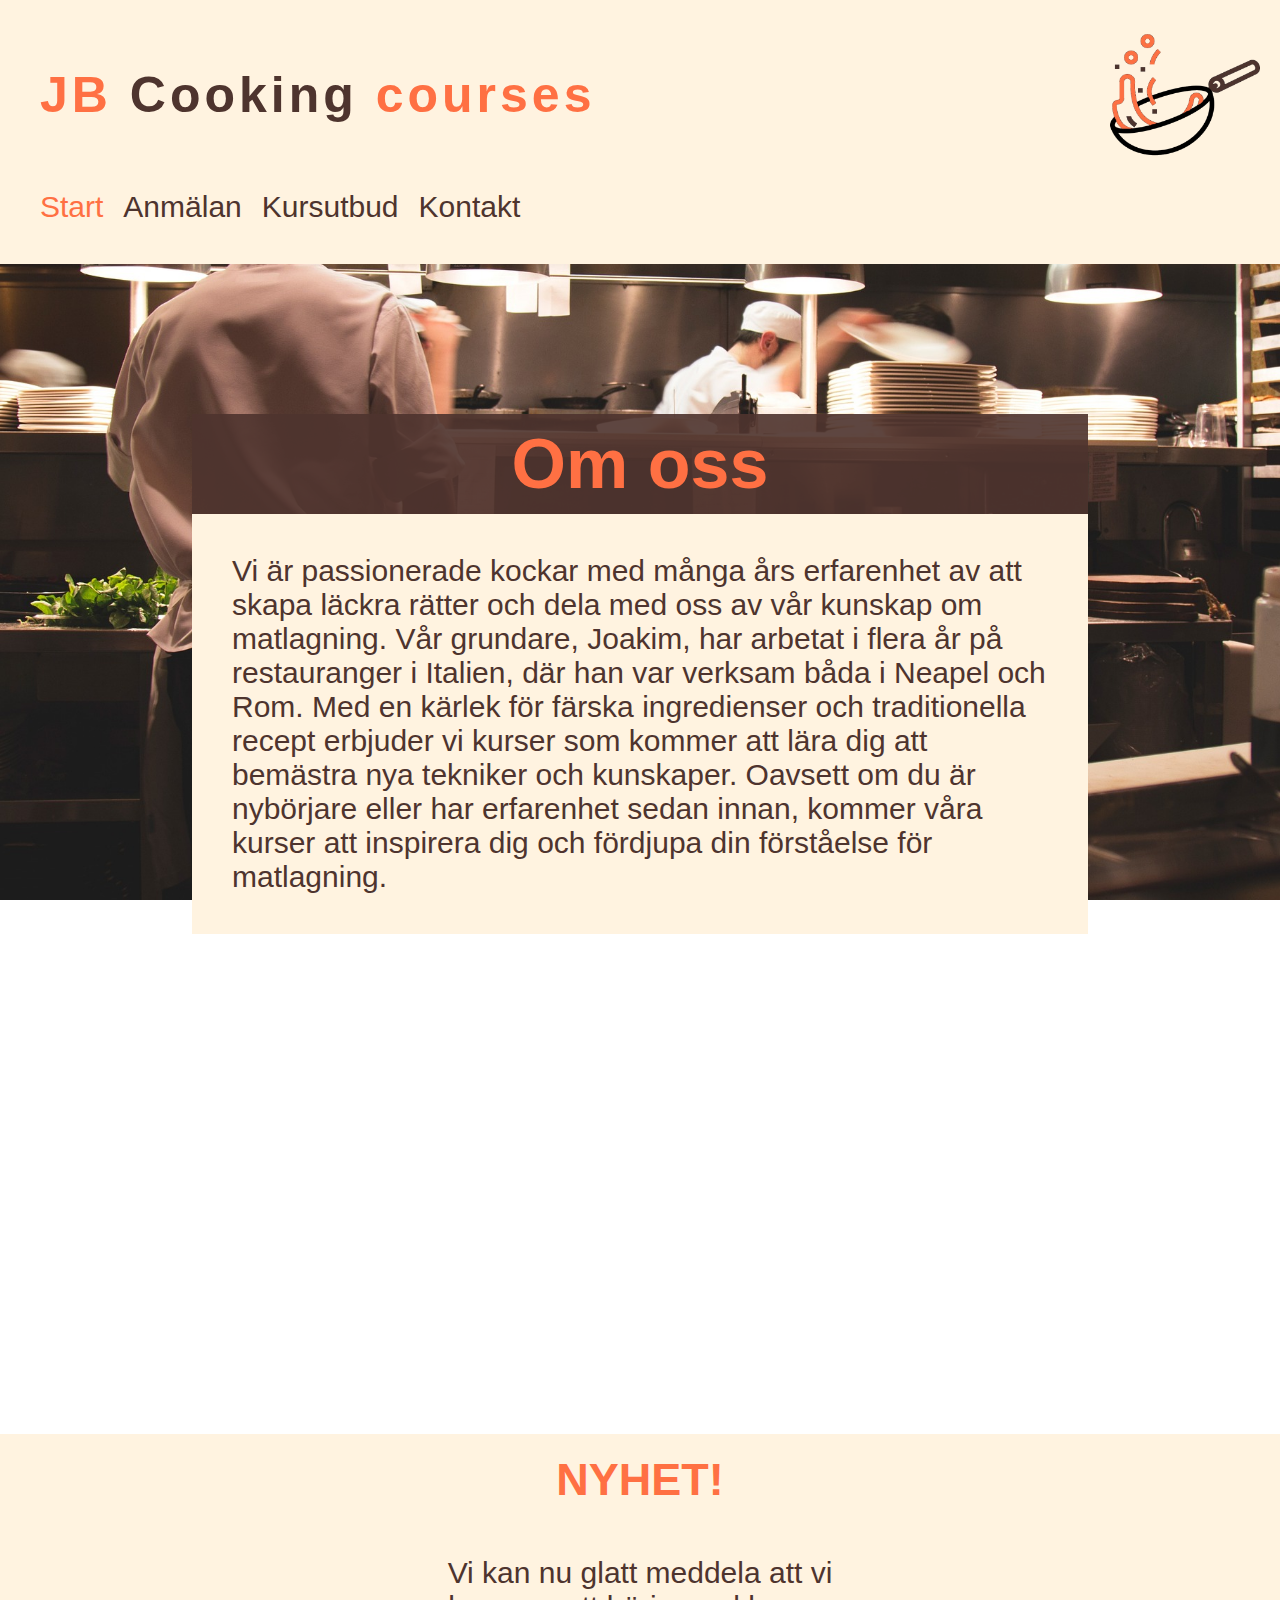
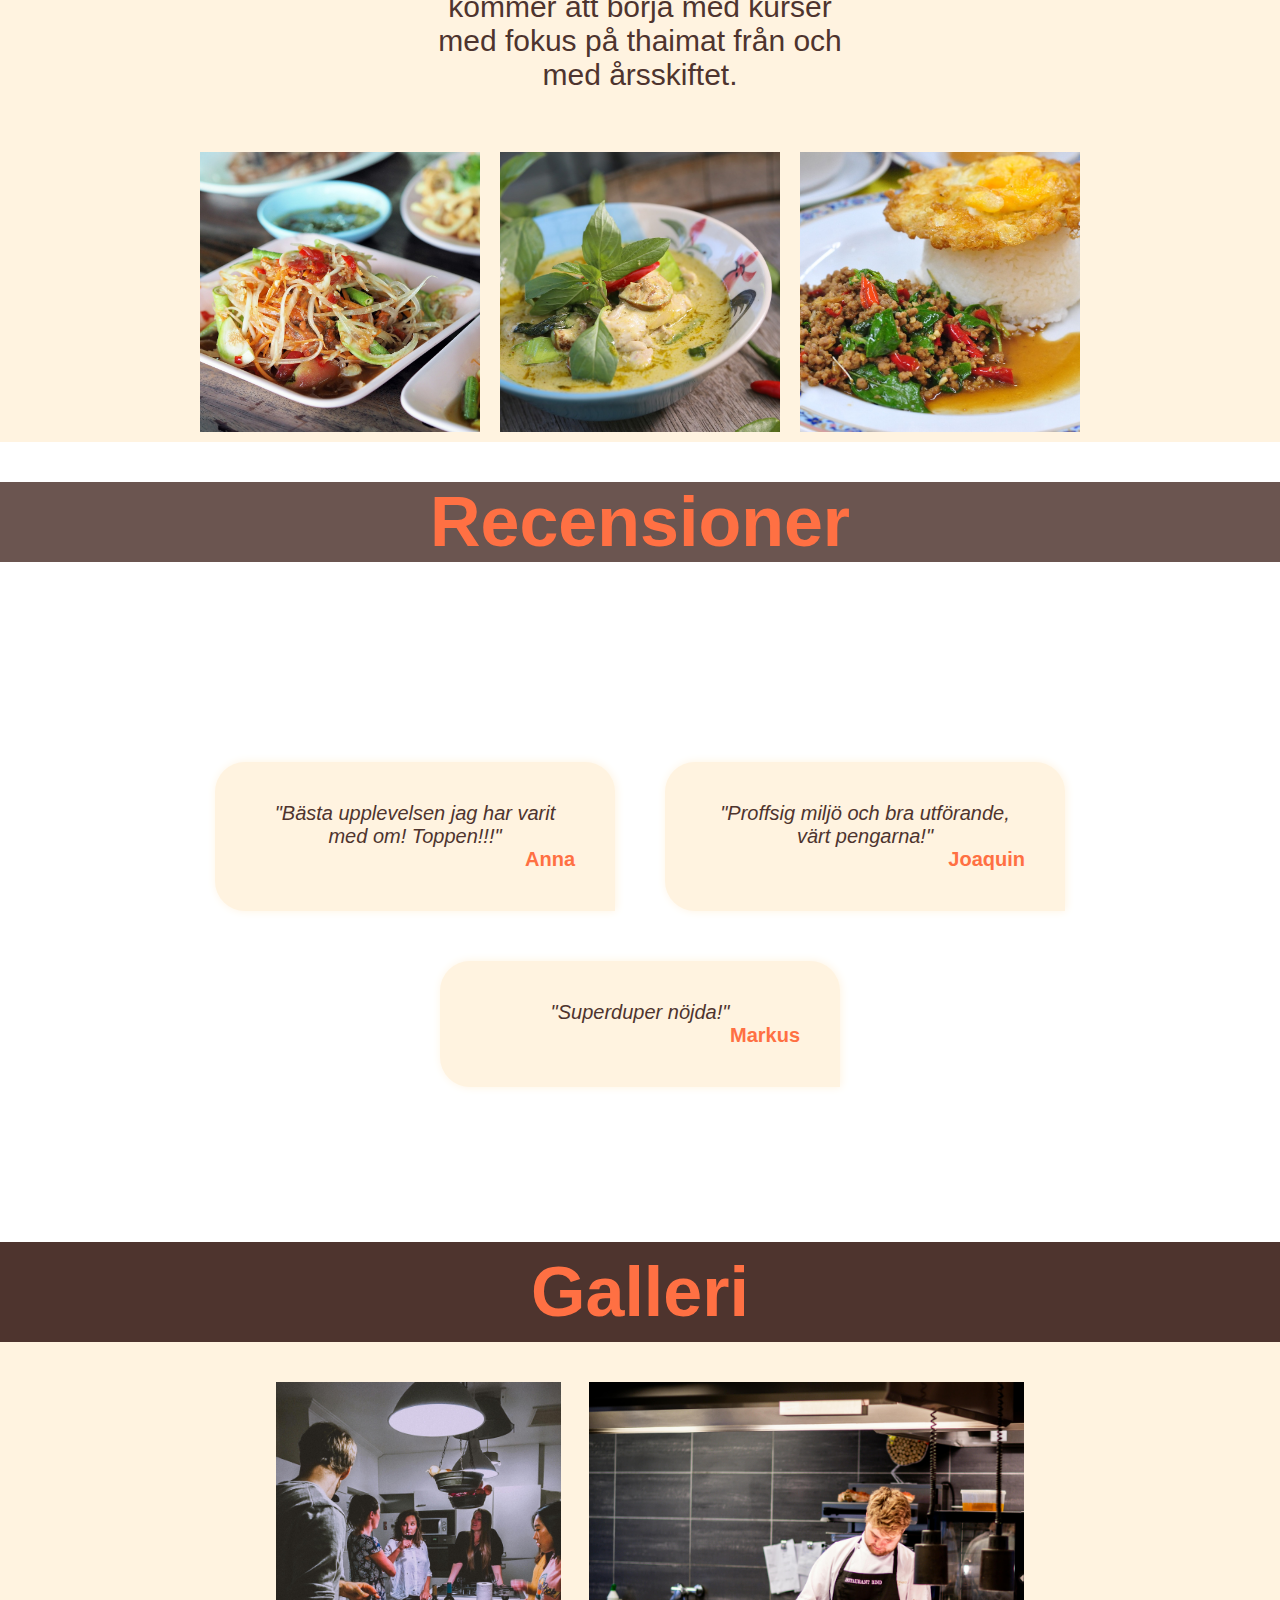
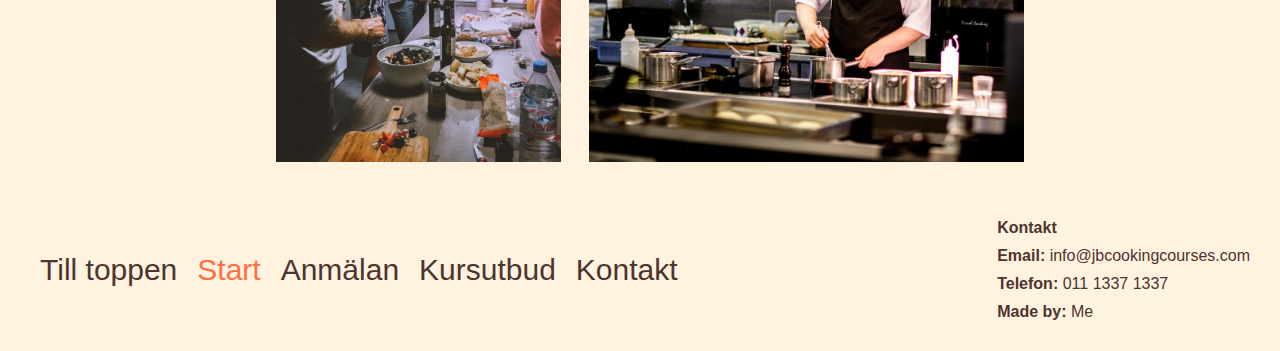
==== commit 268d974e: "fix indentation, spelling/content, remove redundant and duplicate code" ====
--- a/index.html
+++ b/index.html
@@ -40,17 +40,12 @@
 
                 <p>Vi är passionerade kockar med många års erfarenhet av att skapa läckra rätter och dela med oss av vår
                     kunskap om matlagning. Vår grundare, Joakim, har arbetat i flera år på restauranger i Italien, där
-                    han
-                    var verksam båda i Neapel och Rom.
-
+                    han var verksam båda i Neapel och Rom.
                     Med en kärlek för färska ingredienser och traditionella recept erbjuder vi kurser som kommer att
                     lära
                     dig att bemästra nya tekniker och kunskaper. Oavsett om du är nybörjare eller har erfarenhet sedan
                     innan,
-                    kommer våra
-                    kurser att inspirera dig och fördjupa din förståelse för matlagning.</p>
-
-
+                    kommer våra kurser att inspirera dig och fördjupa din förståelse för matlagning.</p>
             </section>
         </div>
 
@@ -117,12 +112,12 @@
         <footer>
 
             <nav class="page-nav">
-                <a class="page-links" href="#header-left">Till Toppen</a>
+                <a class="page-links" href="#header-left">Till toppen</a>
                 <a class="page-links-active" href="index.html">Start</a>
                 <a class="page-links" href="./sign-up/sign-up-form.html">Anmälan</a>
                 <a class="page-links" href="./courses/courses.html">Kursutbud</a>
                 <a class="page-links" href="./contact/contact.html">Kontakt</a>
-    
+
             </nav>
 
             <div id="footer-right">
@@ -137,4 +132,5 @@
     </main>
 
 </body>
+
 </html>--- a/styles.css
+++ b/styles.css
@@ -9,11 +9,26 @@
 }
 
 body {
-
     font-family: Helvetica, sans-serif, Arial;
-    height: 100vh;
-    width: 100%;
     background-color: rgb(255, 255, 255);
+}
+
+/* Change color on scroll bar */
+
+::-webkit-scrollbar {
+    width: 10px;
+}
+
+::-webkit-scrollbar-track {
+    background: #353535;
+}
+
+::-webkit-scrollbar-thumb {
+    background: #FF7043;
+}
+
+::-webkit-scrollbar-thumb:hover {
+    background: #FF7043;
 }
 
 /* HEADER */
@@ -23,8 +38,6 @@
     display: flex;
     flex-wrap: wrap;
     justify-content: space-between;
-    width: 100%;
-
 }
 
 #header-left {
@@ -104,13 +117,12 @@
     padding: 10px;
     text-align: center;
     text-decoration-line: none;
-    font-size: 36px;
+    font-size: 30px;
     color: #FF7043;
 
 }
 
 @keyframes bounce {
-
 
     0%,
     100% {
@@ -129,7 +141,6 @@
     flex-direction: column;
     justify-content: flex-start;
     align-items: center;
-    width: 100%;
 }
 
 .parallax {
@@ -193,7 +204,6 @@
     width: 100%;
     padding: 10px;
     text-align: center;
-    width: 100%;
 }
 
 #about p {
@@ -286,24 +296,23 @@
 
 /* IMAGE GALLERY */
 
-#image-gallery{
+#image-gallery {
     display: flex;
     flex-direction: column;
     justify-content: center;
     align-items: center;
-    gap:20px;
+    gap: 20px;
 }
 
 .image-container {
-    background-color:#4e342e;
     overflow: auto;
     white-space: nowrap;
     padding: 10px;
-    width:60%;
+    width: 60%;
 }
 
 .image-container img {
-    height:400px;
+    height: 400px;
     padding: 10px;
 }
 
@@ -311,7 +320,6 @@
     color: rgb(255, 112, 67);
     font-size: 70px;
     background-color: #4e342e;
-    width: 100%;
     padding: 10px;
     text-align: center;
     width: 100%;
@@ -332,9 +340,6 @@
 }
 
 #footer-right {
-    flex: 0 1 400px;
-    width: 100%;
-    height: 100%;
     color: #4E342E;
     padding-left: 20px;
     display: flex;
@@ -353,6 +358,7 @@
     header {
         justify-content: center;
     }
+
     footer {
         justify-content: center;
     }
@@ -374,7 +380,7 @@
 
     .image-container {
 
-        width:100%;
+        width: 100%;
     }
 
     .page-links:hover,
@@ -410,13 +416,15 @@
 
     footer {
         flex-wrap: wrap-reverse;
-        gap:0px;
-    }
-    #image-gallery{
-        gap:0px;
-    }
-
-    header .page-links, footer .page-links {
+        gap: 0px;
+    }
+
+    #image-gallery {
+        gap: 0px;
+    }
+
+    header .page-links,
+    footer .page-links {
         flex: 1 1 20px;
         border: none;
         width: 100%;
@@ -424,12 +432,14 @@
         background-color: #4E342E;
     }
 
-    header .page-links:link, footer .page-links:link {
+    header .page-links:link,
+    footer .page-links:link {
         color: #FFF3E0;
 
     }
 
-    header .page-links:visited, footer .page-links:visited {
+    header .page-links:visited,
+    footer .page-links:visited {
         color: #FFF3E0;
     }
 
@@ -444,6 +454,7 @@
     #footer-nav {
         flex: 1 1 20px;
     }
+
     #footer-right {
         flex: 1 1 auto;
         border: none;
@@ -468,7 +479,7 @@
     }
 
     #about {
-        margin-top: 40px;
+        margin-top: 0px;
     }
 
     #about h2 {
